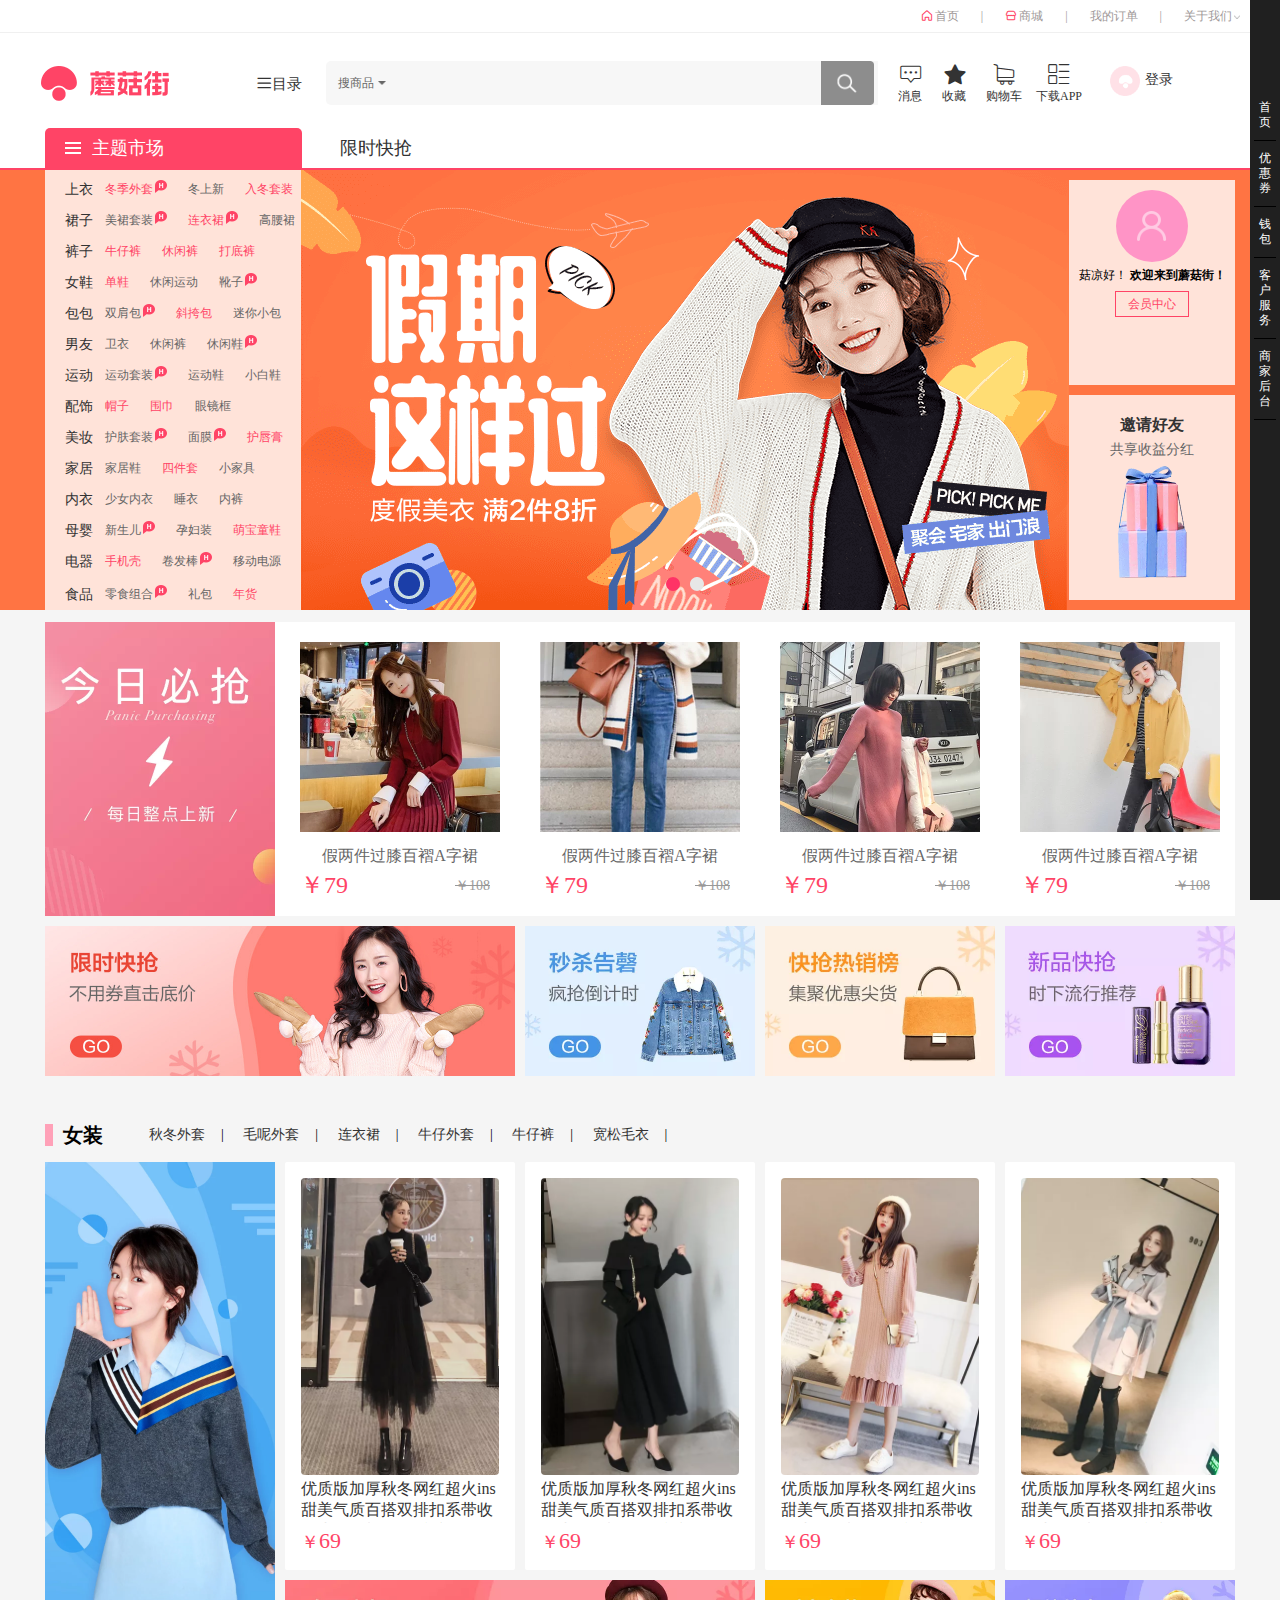
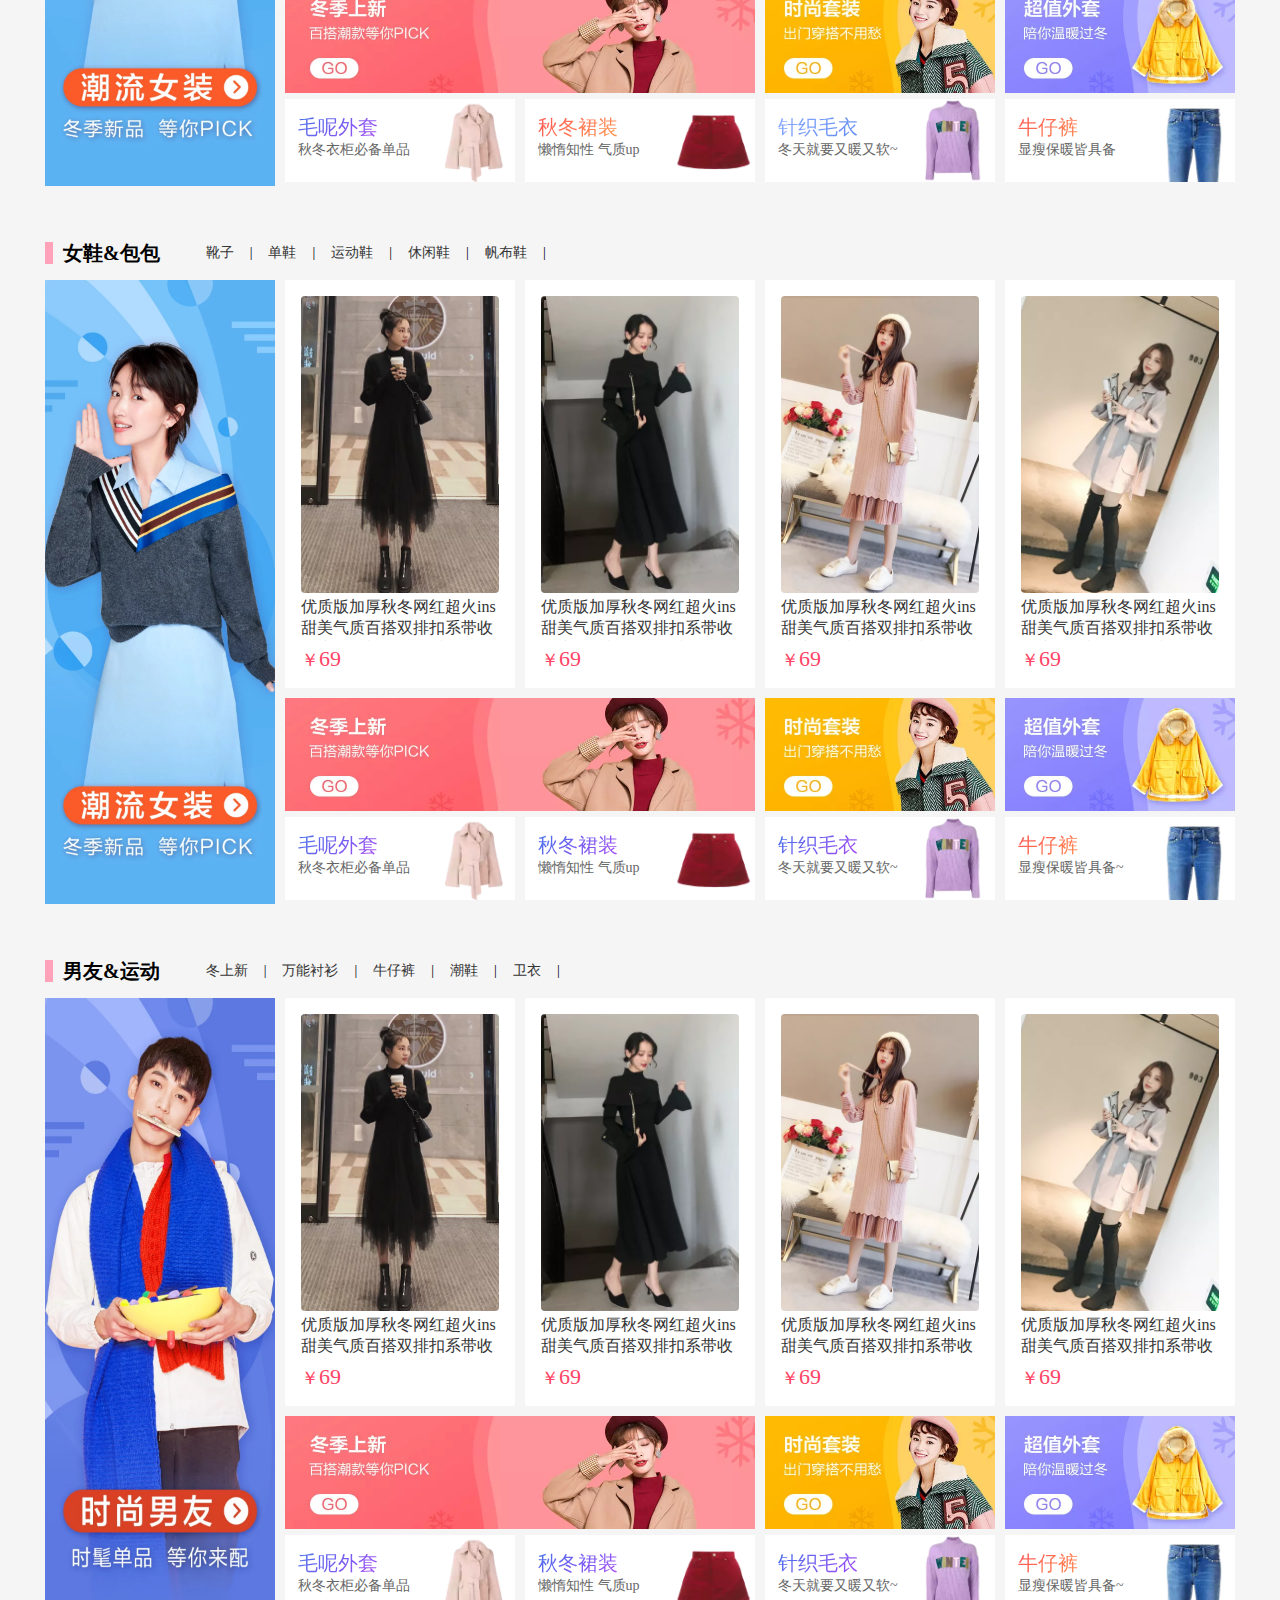
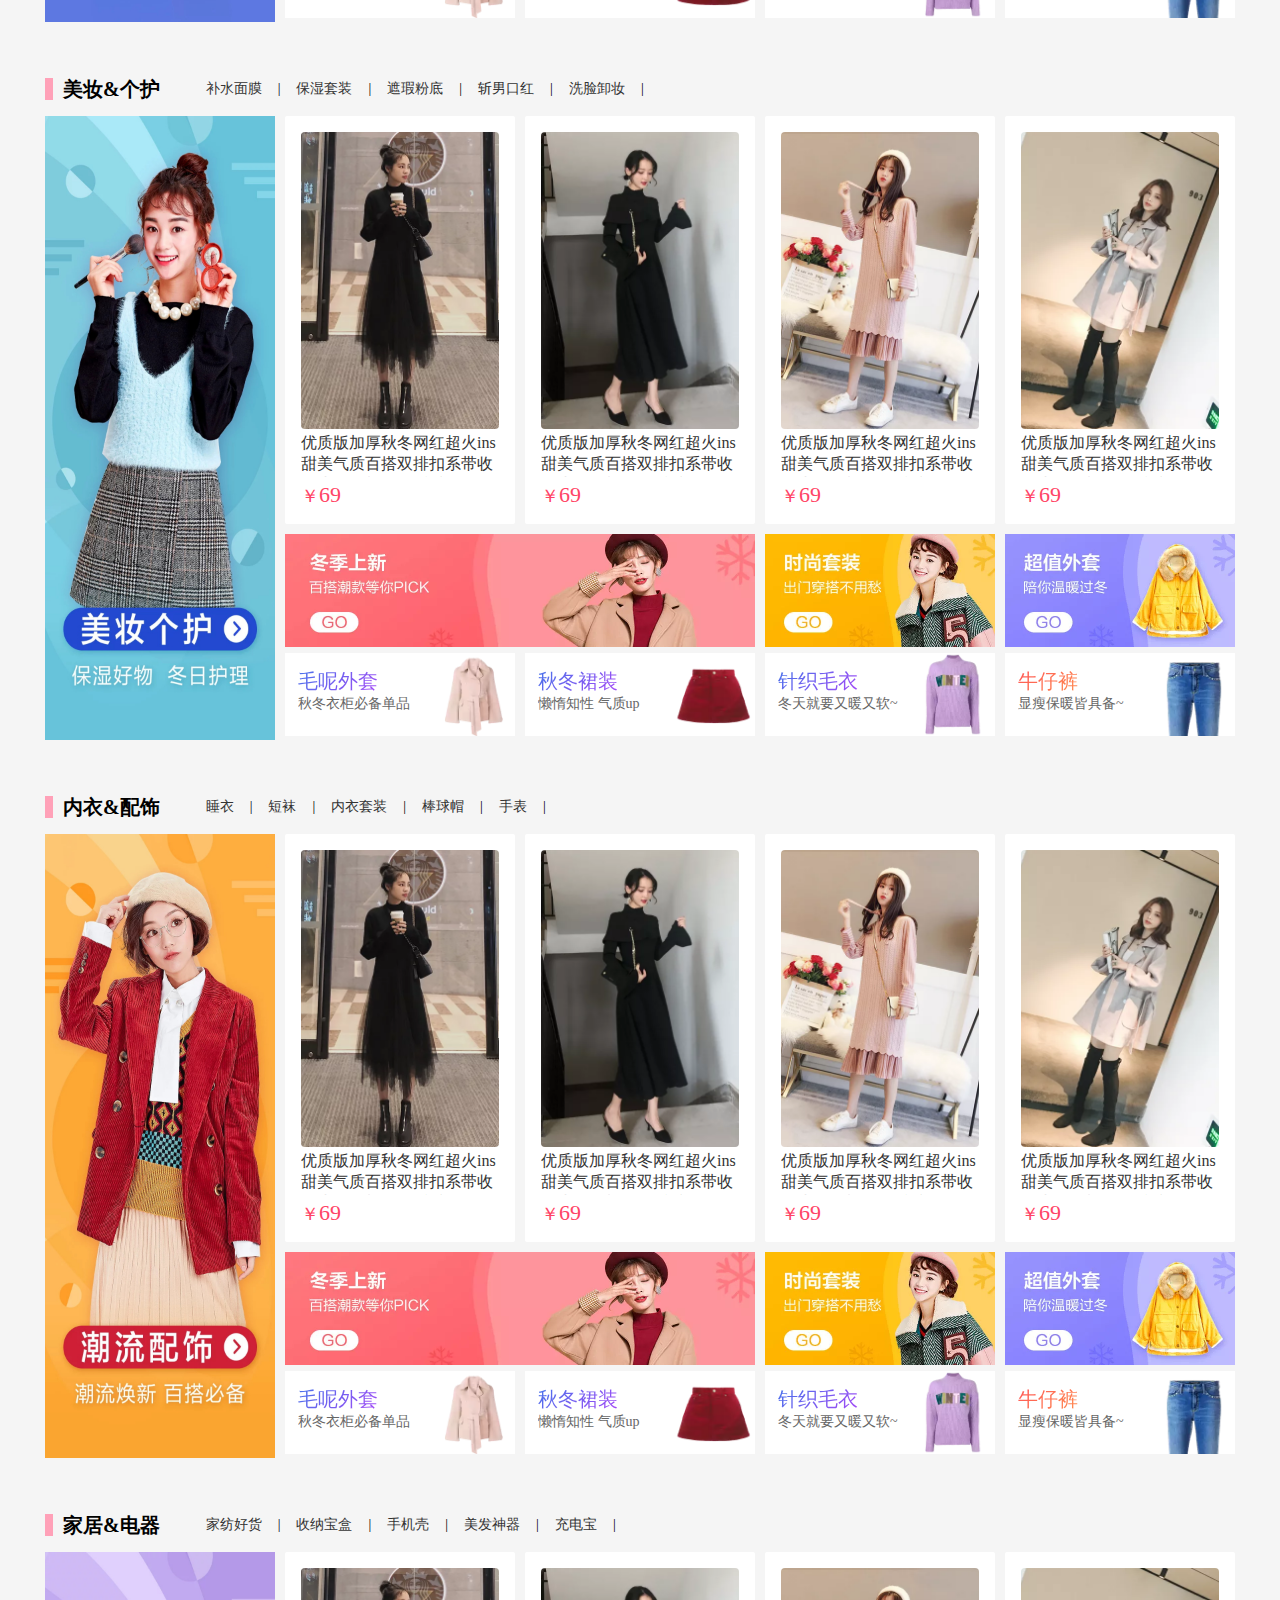
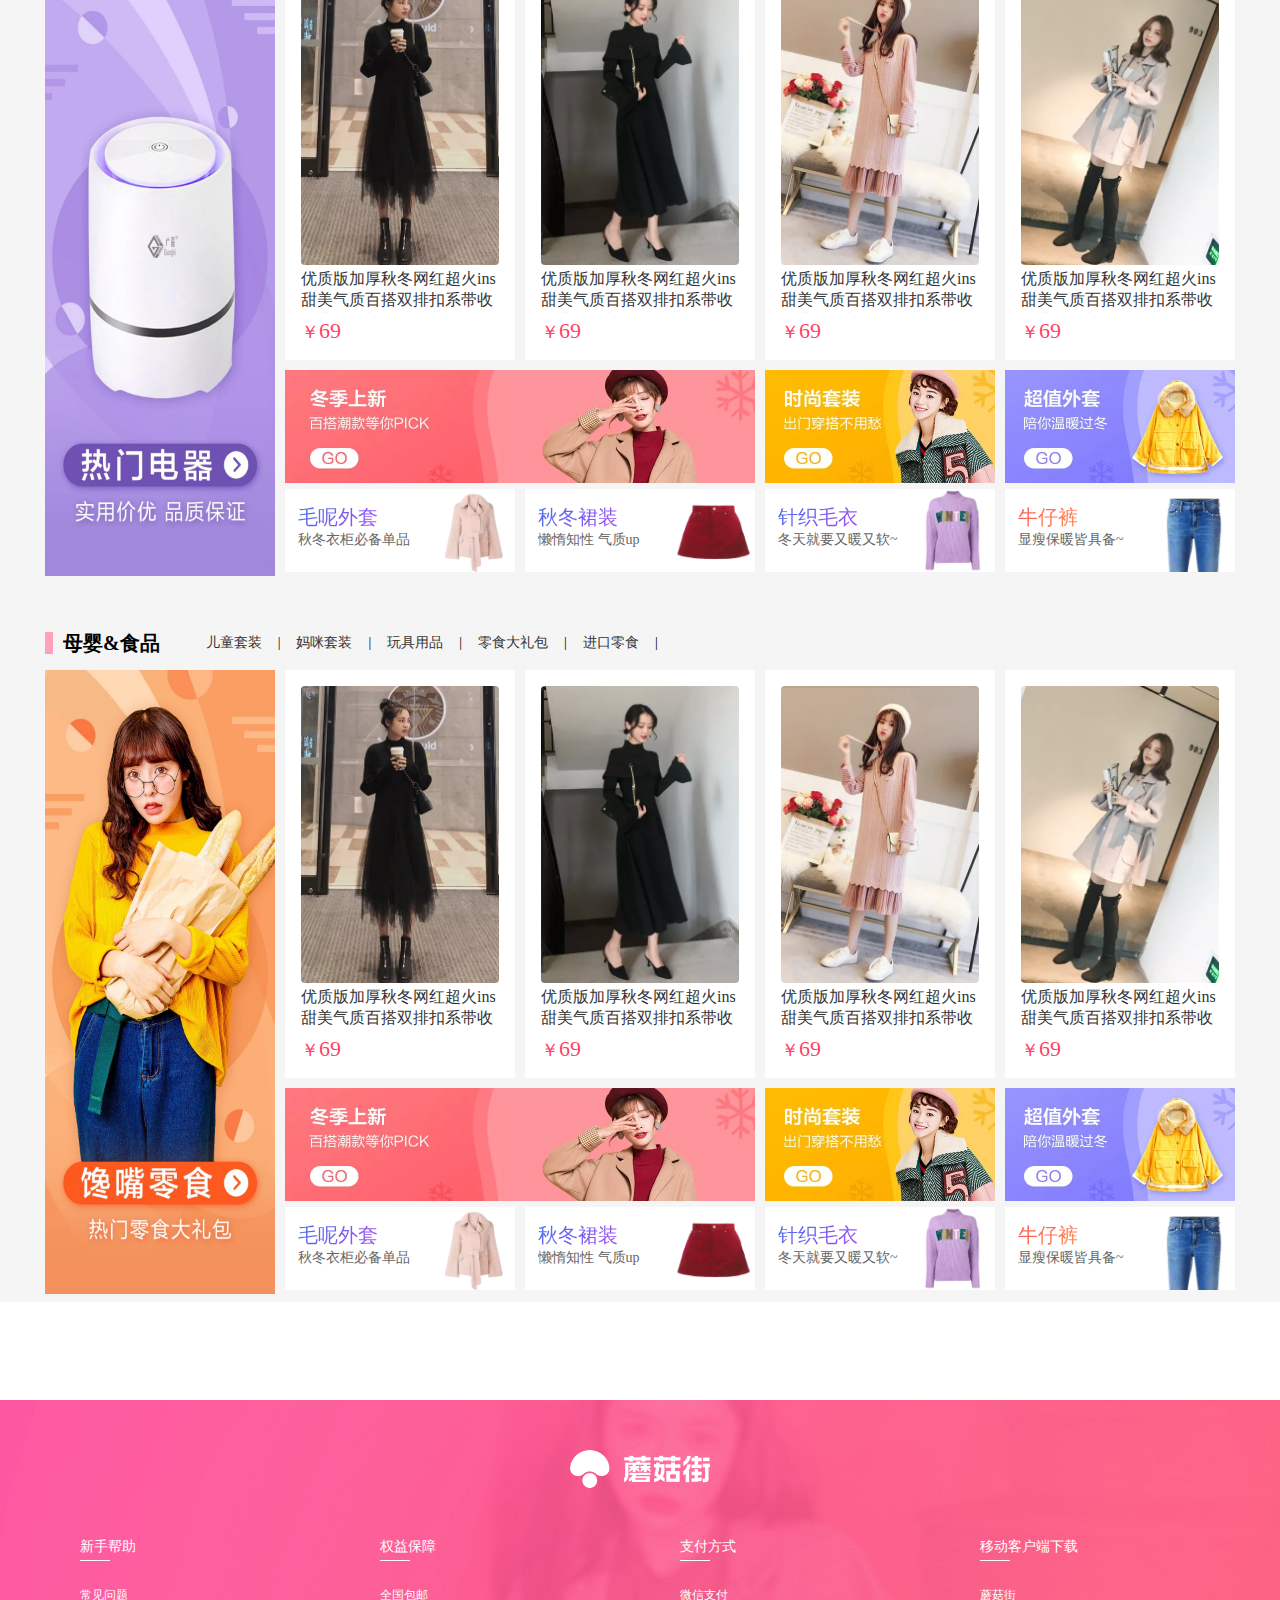
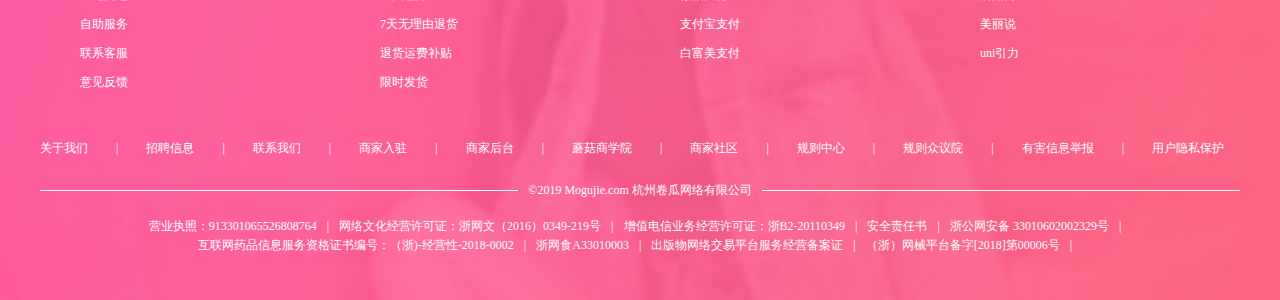
==== Hellomogujie/mogushop.html @ 2c8b777e "第一次提交项目，进度：首页副页登录注册产品列表完成" ====
<!DOCTYPE html>
<html>
	<head>
		<meta charset="UTF-8">
		<title>蘑菇街商城</title>
		<link rel="stylesheet" type="text/css" href="css/public.css"/>
		<link rel="stylesheet" type="text/css" href="iconfont/iconfont.css"/>
		<link rel="stylesheet" type="text/css" href="css/mogushop.css"/>
	</head>
	<body>
		<!--右侧导航-->
		<div class="right-nav">
			<div class="kong-div"></div>
			<div class="right-nav-index">
				<a target="_blank" href="index.html">首页</a>
			</div>
			<div class="right-nav-index">
				<a href="#">优惠券</a>
			</div>
			<div class="right-nav-index">
				<a href="#">钱包</a>
			</div>
			<div class="right-nav-index" id="kf">
				<a href="#">客户服务</a>
				<div class="kf-hover" id="kfhover">
					<ul>
						<li><a href="#">消费者服务</a></li>
						<li><a href="#">商家服务</a></li>
						<li><a href="#">规则中心</a></li>
					</ul>
				</div>
			</div>
			<div class="right-nav-index" id="shangjia">
				<a href="#">商家后台</a>
				<div class="shangjia-hover kf-hover" id="shangjiahover">
					<ul>
						<li><a href="#">管理后台</a></li>
						<li><a href="#">商家社区</a></li>
						<li><a href="#">商家培训</a></li>
						<li><a href="#">商家入驻</a></li>
					</ul>
				</div>
			</div>
			<div class="right-nav-index to-top" id="to-top">
				<a href="javascript:;">△<br>TOP</a>
			</div>
		</div>
		<div class="box-top" id="box-top">
			<div class="header-top">
				<ul>
					<li><a target="_blank" href="index.html"><span class="iconfont icon-shouye iconspan"></span>首页</a><span>|</span></li>
					<li><a target="_blank" href="mogushop.html"><span class="iconfont icon-wodedianpu iconspan"></span>商城</a><span>|</span></li>
					<li><a href="#">我的订单</a><span>|</span></li>
					<li id="aboutbtn"><a href="#" style="padding-right: 0;">关于我们<span class="topmenu"></span></a></li>
				</ul>
				<div class="header-hidden" id="header-hidden">
					<div class="header-hidden-content">
						<div class="hidden-content-top">
							<div class="hidden-ul">
								<div class="hidden-dt">
									新手帮助
									<p class="hidden-line"></p>
								</div>
								<ol>
									<li><a href="#">常见问题</a></li>
									<li><a href="#">自助服务</a></li>
									<li><a href="#">联系客服</a></li>
									<li><a href="#">意见反馈</a></li>
								</ol>
							</div>
							<div class="hidden-ul">
								<div class="hidden-dt">
									权益保障
									<p class="hidden-line"></p>
								</div>
								<ol>
									<li>全国包邮</li>
									<li>7天无理由退货</li>
									<li>退货运费补贴</li>
									<li>限时发货</li>
								</ol>
							</div>
							<div class="hidden-ul">
								<div class="hidden-dt">
									支付方式
									<p class="hidden-line"></p>
								</div>
								<ol>
									<li>微信支付</li>
									<li>支付宝支付</li>
									<li>白富美支付</li>
								</ol>
							</div>
							<div class="hidden-ul">
								<div class="hidden-dt">
									移动客户端下载
									<p class="hidden-line"></p>
								</div>
								<ol>
									<li>
										<a href="#">蘑菇街</a>
										<img src="https://s10.mogucdn.com/mlcdn/c45406/181031_191b5487j27cfaj00ied5g7fb8be5_158x144.png" class="erweicode" alt="二维码"/ >
									</li>
									<li>
										<a href="#">美丽说</a>
										<img src="https://s10.mogucdn.com/mlcdn/c45406/181029_6f779d1k796gdi721ggbij74641g1_158x144.png" class="erweicode" alt="二维码"/ >
									</li>
									<li>
										<a href="#">uni引力</a>
										<img src="https://s10.mogucdn.com/mlcdn/c45406/181029_1e2kfd9la7jg28063eleikgj3k033_158x144.png" class="erweicode" alt="二维码"/ >
									</li>
								</ol>
							</div>
							<div class="hidden-ul">
								<div class="hidden-dt">
									商家服务
									<p class="hidden-line"></p>
								</div>
								<ol>
									<li><a href="#">商家入驻</a></li>
									<li><a href="#">蘑菇街商学院</a></li>
									<li><a href="#">商家社区</a></li>
									<li><a href="#">规则中心</a></li>
									<li><a href="#">规则众议院</a></li>
								</ol>
							</div>
							<div class="hidden-ul">
								<div class="hidden-dt">
									关于我们
									<p class="hidden-line"></p>
								</div>
								<ol>
									<li><a href="#">招聘信息</a></li>
									<li><a href="#">联系我们</a></li>
									<li><a href="#">有害信息举报</a></li>
									<li><a href="#">用户隐私保护</a></li>
								</ol>
							</div>
						</div>
						<div class="hidden-content-main">
							<span>©2019 Mogujie.com 杭州卷瓜网络有限公司</span>
						</div>
						<div class="hidden-footer">
							<p><span>营业执照：913301065526808764</span><b>|</b><span>网络文化经营许可证：浙网文（2016）0349-219号</span><b>|</b><span>增值电信业务经营许可证：浙B2-20110349</span><b>|</b><span>安全责任书</span><b>|</b><span>浙公网安备 33010602002329号</span><b>|</b></p>
							<p><span>互联网药品信息服务资格证书编号：（浙)-经营性-2018-0002</span><b>|</b><span>浙网食A33010003</span><b>|</b><span>出版物网络交易平台服务经营备案证</span><b>|</b><span>（浙）网械平台备字[2018]第00006号</span><b>|</b></p>
						</div>
					</div>
				</div>
			</div>
			<div class="border-line"></div>
			<div class="header-nav">
				<img src="img/logo.png" class="logo"/>
				<div class="header-nav-menu" id="navmenu">
					<span class="iconfont icon-caidanlan iconwight"></span>目录
					<div class="mulu" id="mulu">
						<div class="zhuti">
							<div class="zhuti-content">
								<div class="zhuti-content-title">主题市场</div>
								<ul>
									<li><a href="#">上衣</a></li>
									<li><a href="#">裙装</a></li>
									<li><a href="#">裤子</a></li>
									<li><a href="#">女鞋</a></li>
									<li><a href="#">美妆</a></li>
									<li><a href="#">包包</a></li>
									<li><a href="#">配饰</a></li>
									<li><a href="#">内衣</a></li>
									<li><a href="#">男友</a></li>
									<li><a href="#">母婴</a></li>
									<li><a href="#">家具</a></li>
									<li><a href="#">食品</a></li>
								</ul>
							</div>
						</div>
						<div class="zhuti">
							<div class="zhuti-content">
								<div class="zhuti-content-title">热门品牌</div>
								<ul>
									<li><a href="#">ZARA</a></li>
									<li><a href="#">CONVERSE</a></li>
									<li><a href="#">UNIQLO</a></li>
									<li><a href="#">NIKE</a></li>
									<li><a href="#">Charles&Keith</a></li>
									<li><a href="#">ICY</a></li>
									<li><a href="#">URBAN REVIVO</a></li>
									<li><a href="#">VANS</a></li>
									<li><a href="#">GUCCI</a></li>
									<li><a href="#">Bershka</a></li>
									<li><a href="#">CELINE</a></li>
									<li><a href="#">adidas</a></li>
									<li><a href="#">CHANEL</a></li>
									<li><a href="#">PUMA</a></li>
									<li><a href="#">Champion</a></li>
									<li><a href="#">BALENCIAGA</a></li>
									<li><a href="#">LOUIS VUITTON</a></li>
									<li><a href="#">Topshop</a></li>
									<li><a href="#">SICILY西西里</a></li>
									<li><a href="#">H&M</a></li>
								</ul>
							</div>
						</div>
						<div class="liuxing">
							<div class="liuxing-content">
								<div class="zhuti-content-title">流行话题</div>
								<ul id="huati"></ul><!--jsadd-->
							</div>
						</div>
					</div>
				</div>
				<div class="header-nav-search-content">
					<div class="search-box">
						<div class="search-select">
							<span class="search-select select-menu" id="search-select">搜商品</span>
							<div class="search-hidden" id="search-hidden">
								<a href="#">商品</a>
								<a href="#">店铺</a>
							</div>
						</div>
						<div class="search-input">
							<input type="text" class="search-t1" />
							<input type="submit" value="" class="search-sub" />
						</div>
					</div>
				</div>
				<div class="topsitenav">
					<div class="topsitenavbtn">
						<a href="#" class="iconfont icon-pingjia icon-btn"></a>
						消息
					</div>
					<div class="topsitenavbtn shoucang">
						<a href="#" class="iconfont icon-xingxing icon-btn"></a>
						收藏
					</div>
					<div class="topsitenavbtn gouwuche">
						<a href="#" class="iconfont icon-gouwuche icon-btn"></a>
						购物车
					</div>
					<div class="topsitenavbtn xiazaiapp">
						<a href="#" class="iconfont icon-suoyoudingdan icon-btn"></a><br>
						下载APP
						<div class="appcode">二维码</div><!--jsadd-->
					</div>
					
					<div class="loginbox">
						<img src="img/loding.png"/>
						<span></span>
						<a target="_blank" href="login.html" class="loginbox-a" id="loginbox-a">登录</a>
						<p class="usershow" id="loginbox-p"></p>
					</div>
				</div>
			</div>
		</div>
		<div class="box-main">
			<div class="top-row">
				<div class="top-row-show">
					<div class="tab-zhuti">
						<a href="#">主题市场</a>
					</div>
					<div class="tab-xianshi">
						<a href="#">限时快抢</a>
					</div>
				</div>
			</div>
			<div class="box-main-banner" id="box-main-banner">
				<div class="banner-main">
					<div class="tab-mnue">
						<ul class="tab-mnue-ul">
							<li class="tab-mnue-row">
								<dl class="nav-wrap">
									<dt class="nav-list-title"><a href="#">上衣</a></dt>
									<dd class="nav-list-content">
										<span class="nav-list-content-span">
											<a href="#" class="color-true">冬季外套<span class="nav-list-tagicon"></span></a>
											<i></i>
											<a href="#">冬上新</a>
											<i></i>
											<a href="#" class="color-true">入冬套装</a>
										</span>
									</dd>
								</dl>
							</li>
							<li class="tab-mnue-row">
								<dl class="nav-wrap">
									<dt class="nav-list-title"><a href="#">裙子</a></dt>
									<dd class="nav-list-content">
										<span class="nav-list-content-span">
											<a href="#">美裙套装<span class="nav-list-tagicon"></span></a>
											<i></i>
											<a href="#" class="color-true">连衣裙<span class="nav-list-tagicon"></span></a>
											<i></i>
											<a href="#">高腰裙</a>
										</span>
									</dd>
								</dl>
							</li>
							<li class="tab-mnue-row">
								<dl class="nav-wrap">
									<dt class="nav-list-title"><a href="#">裤子</a></dt>
									<dd class="nav-list-content">
										<span class="nav-list-content-span">
											<a href="#" class="color-true">牛仔裤</a>
											<i></i>
											<a href="#" class="color-true">休闲裤</a>
											<i></i>
											<a href="#" class="color-true">打底裤</a>
										</span>
									</dd>
								</dl>
							</li>
							<li class="tab-mnue-row">
								<dl class="nav-wrap">
									<dt class="nav-list-title"><a href="#">女鞋</a></dt>
									<dd class="nav-list-content">
										<span class="nav-list-content-span">
											<a href="#" class="color-true">单鞋</a>
											<i></i>
											<a href="#">休闲运动</a>
											<i></i>
											<a href="#">靴子<span class="nav-list-tagicon"></a>
										</span>
									</dd>
								</dl>
							</li>
							<li class="tab-mnue-row">
								<dl class="nav-wrap">
									<dt class="nav-list-title"><a href="#">包包</a></dt>
									<dd class="nav-list-content">
										<span class="nav-list-content-span">
											<a href="#">双肩包<span class="nav-list-tagicon"></a>
											<i></i>
											<a href="#" class="color-true">斜挎包</a>
											<i></i>
											<a href="#">迷你小包</a>
										</span>	
									</dd>
								</dl>
							</li>
							<li class="tab-mnue-row">
								<dl class="nav-wrap">
									<dt class="nav-list-title"><a href="#">男友</a></dt>
									<dd class="nav-list-content">
										<span class="nav-list-content-span">
											<a href="#">卫衣</a>
											<i></i>
											<a href="#">休闲裤</a>
											<i></i>
											<a href="#">休闲鞋<span class="nav-list-tagicon"></a>
										</span>	
									</dd>
								</dl>
							</li>
							<li class="tab-mnue-row">
								<dl class="nav-wrap">
									<dt class="nav-list-title"><a href="#">运动</a></dt>
									<dd class="nav-list-content">
										<span class="nav-list-content-span">
											<a href="#">运动套装<span class="nav-list-tagicon"></a>
											<i></i>
											<a href="#">运动鞋</a>
											<i></i>
											<a href="#">小白鞋</a>
										</span>	
									</dd>
								</dl>
							</li>
							<li class="tab-mnue-row">
								<dl class="nav-wrap">
									<dt class="nav-list-title"><a href="#">配饰</a></dt>
									<dd class="nav-list-content">
										<span class="nav-list-content-span">
											<a href="#" class="color-true">帽子</a>
											<i></i>
											<a href="#" class="color-true">围巾</a>
											<i></i>
											<a href="#">眼镜框</a>
										</span>	
									</dd>
								</dl>
							</li>
							<li class="tab-mnue-row">
								<dl class="nav-wrap">
									<dt class="nav-list-title"><a href="#">美妆</a></dt>
									<dd class="nav-list-content">
										<span class="nav-list-content-span">
											<a href="#">护肤套装<span class="nav-list-tagicon"></a>
											<i></i>
											<a href="#">面膜<span class="nav-list-tagicon"></a>
											<i></i>
											<a href="#" class="color-true">护唇膏</a>
										</span>	
									</dd>
								</dl>
							</li>
							<li class="tab-mnue-row">
								<dl class="nav-wrap">
									<dt class="nav-list-title"><a href="#">家居</a></dt>
									<dd class="nav-list-content">
										<span class="nav-list-content-span">
											<a href="#">家居鞋</a>
											<i></i>
											<a href="#" class="color-true">四件套</a>
											<i></i>
											<a href="#">小家具</a>
										</span>	
									</dd>
								</dl>
							</li>
							<li class="tab-mnue-row">
								<dl class="nav-wrap">
									<dt class="nav-list-title"><a href="#">内衣</a></dt>
									<dd class="nav-list-content">
										<span class="nav-list-content-span">
											<a href="#">少女内衣</a>
											<i></i>
											<a href="#">睡衣</a>
											<i></i>
											<a href="#">内裤</a>
										</span>	
									</dd>
								</dl>
							</li>
							<li class="tab-mnue-row">
								<dl class="nav-wrap">
									<dt class="nav-list-title"><a href="#">母婴</a></dt>
									<dd class="nav-list-content">
										<span class="nav-list-content-span">
											<a href="#">新生儿<span class="nav-list-tagicon"></a>
											<i></i>
											<a href="#">孕妇装</a>
											<i></i>
											<a href="#" class="color-true">萌宝童鞋</a>
										</span>	
									</dd>
								</dl>
							</li>
							<li class="tab-mnue-row">
								<dl class="nav-wrap">
									<dt class="nav-list-title"><a href="#">电器</a></dt>
									<dd class="nav-list-content">
										<span class="nav-list-content-span">
											<a href="#" class="color-true">手机壳</a>
											<i></i>
											<a href="#">卷发棒<span class="nav-list-tagicon"></a>
											<i></i>
											<a href="#">移动电源</a>
										</span>	
									</dd>
								</dl>
							</li>
							<li class="tab-mnue-row">
								<dl class="nav-wrap">
									<dt class="nav-list-title"><a href="#">食品</a></dt>
									<dd class="nav-list-content">
										<span class="nav-list-content-span">
											<a href="#">零食组合<span class="nav-list-tagicon"></a>
											<i></i>
											<a href="#">礼包</a>
											<i></i>
											<a href="#" class="color-true">年货</a>
										</span>	
									</dd>
								</dl>
							</li>
						</ul>
						<div class="tab-mnue-content" id="tab-mnue-content">
							<div class="tab-mnue-content-left" id="tab-mnue-content-left">
						<!--	<dl class="tab-mnue-content-wrap">
									<dt class="tab-mnue-wrap-title">
										<a href="#" class="wrap-title-left">当季热卖</a>
										<a href="#" class="wrap-title-right">更多></a>
									</dt>
									<dd class="tab-mnue-wrap-cont">
										<a href="#" class="wrap-cont-a">冬上新</a>
										<a href="#" class="wrap-cont-a">毛呢外套</a>
									</dd>
								</dl>
								<dl class="tab-mnue-content-wrap">
									<dt class="tab-mnue-wrap-title">
										<a href="#" class="wrap-title-left">当季热卖</a>
										<a href="#" class="wrap-title-right">更多></a>
									</dt>
									<dd class="tab-mnue-wrap-cont">
										<a href="#" class="wrap-cont-a">冬上新</a>
										<a href="#" class="wrap-cont-a">毛呢外套</a>
									</dd>
								</dl>
								<dl class="tab-mnue-content-wrap">
									<dt class="tab-mnue-wrap-title">
										<a href="#" class="wrap-title-left">当季热卖</a>
										<a href="#" class="wrap-title-right">更多></a>
									</dt>
									<dd class="tab-mnue-wrap-cont">
										<a href="#" class="wrap-cont-a">冬上新</a>
										<a href="#" class="wrap-cont-a">毛呢外套</a>
									</dd>
								</dl>-->
							</div>
							<div class="tab-mnue-content-right" id="tab-mnue-content-right">
					<!--		<h2 class="tab-mnue-content-right-title">/ 猜你喜欢 /</h2>
								<a href="#" class="tab-mnue-content-right-cainixihuan">
									<div class="tab-mnue-content-right-img">
										<img src="img/tab/1.png"/>
									</div>
									<div class="tab-mnue-content-right-items">
										棉服女冬季韩版宽松慵懒风森系小清新洋气休闲加厚面包服上衣学生时尚百搭减龄显瘦新款棉衣外套
									</div>
								</a>-->
							</div>
						</div>
					</div>
					<div class="lunbo-box">
						<div class="lunbo">
							<a href="#" class="lunbo-list">
								<img src="img/banner/1.jpg" class="lunbo-list-img"/>
							</a>
							<a href="#" class="lunbo-list">
								<img src="img/banner/2.jpg" class="lunbo-list-img"/>
							</a>
						</div>
						<div class="lunbo-index">
							<span class="lunbo-button"></span>
							<span class="lunbo-button"></span>
						</div>
					</div>
					<div class="user-info">
						<div class="user-info-vip">
							<a href="#" class="user-touxiang"></a>
							<div class="welcome">
								<span class="welcome-name">菇凉好！</span>
								<span class="welcome-txt">欢迎来到蘑菇街！</span>
							</div>
							<a href="#" class="vip-btn">会员中心</a>
						</div>
						<div class="user-info-activity">
							<p class="activity-top">邀请好友</p>
							<p class="activity-main">共享收益分红</p>
							<div class="activity-bottom">
								<img src="img/activity-bottom.webp" class="activity-bottom-img"/>
							</div>
						</div>
					</div>
				</div>
			</div>
			<div class="box-miaosha">
				<div class="miaosha-top">
					<div class="miaosha-top-miaosha">
						<a href="#" class="miaosha-top-miaosha-img">
							
						</a>
					</div>
					<div class="miaosha-lunbo">
						<ul class="miaosha-lunbo-ul" id="miaosha-lunbo-ul">
							<li class="miaosha-lunbo-li">
								<div class="miaosha-lunbo-list">
									<a href="#" class="miaosha-lunbo-list-img">
										<img src="img/miaoshalunbo1.webp"/>
									</a>
									<a href="#" class="miaosha-lunbo-list-text">假两件过膝百褶A字裙</a>
									<div class="miaosha-lunbo-list-price">
										<em class="miaosha-lunbo-list-price-thisprice">￥79</em>
										<span class="miaosha-lunbo-list-price-oldprice">￥108</span>
									</div>
								</div>
								<div class="miaosha-lunbo-list">
									<a href="#" class="miaosha-lunbo-list-img">
										<img src="img/miaoshalunbo2.webp"/>
									</a>
									<a href="#" class="miaosha-lunbo-list-text">假两件过膝百褶A字裙</a>
									<div class="miaosha-lunbo-list-price">
										<em class="miaosha-lunbo-list-price-thisprice">￥79</em>
										<span class="miaosha-lunbo-list-price-oldprice">￥108</span>
									</div>
								</div>
								<div class="miaosha-lunbo-list">
									<a href="#" class="miaosha-lunbo-list-img">
										<img src="img/miaoshalunbo3.webp"/>
									</a>
									<a href="#" class="miaosha-lunbo-list-text">假两件过膝百褶A字裙</a>
									<div class="miaosha-lunbo-list-price">
										<em class="miaosha-lunbo-list-price-thisprice">￥79</em>
										<span class="miaosha-lunbo-list-price-oldprice">￥108</span>
									</div>
								</div>
								<div class="miaosha-lunbo-list">
									<a href="#" class="miaosha-lunbo-list-img">
										<img src="img/miaoshalunbo4.webp"/>
									</a>
									<a href="#" class="miaosha-lunbo-list-text">假两件过膝百褶A字裙</a>
									<div class="miaosha-lunbo-list-price">
										<em class="miaosha-lunbo-list-price-thisprice">￥79</em>
										<span class="miaosha-lunbo-list-price-oldprice">￥108</span>
									</div>
								</div>
								
							</li>
							<li class="miaosha-lunbo-li">
								<div class="miaosha-lunbo-list">
									<a href="#" class="miaosha-lunbo-list-img">
										<img src="img/miaoshalunbo5.webp"/>
									</a>
									<a href="#" class="miaosha-lunbo-list-text">假两件过膝百褶A字裙</a>
									<div class="miaosha-lunbo-list-price">
										<em class="miaosha-lunbo-list-price-thisprice">￥79</em>
										<span class="miaosha-lunbo-list-price-oldprice">￥108</span>
									</div>
								</div>
								<div class="miaosha-lunbo-list">
									<a href="#" class="miaosha-lunbo-list-img">
										<img src="img/miaoshalunbo6.webp"/>
									</a>
									<a href="#" class="miaosha-lunbo-list-text">假两件过膝百褶A字裙</a>
									<div class="miaosha-lunbo-list-price">
										<em class="miaosha-lunbo-list-price-thisprice">￥79</em>
										<span class="miaosha-lunbo-list-price-oldprice">￥108</span>
									</div>
								</div>
								<div class="miaosha-lunbo-list">
									<a href="#" class="miaosha-lunbo-list-img">
										<img src="img/miaoshalunbo6.webp"/>
									</a>
									<a href="#" class="miaosha-lunbo-list-text">假两件过膝百褶A字裙</a>
									<div class="miaosha-lunbo-list-price">
										<em class="miaosha-lunbo-list-price-thisprice">￥79</em>
										<span class="miaosha-lunbo-list-price-oldprice">￥108</span>
									</div>
								</div>
								<div class="miaosha-lunbo-list">
									<a href="#" class="miaosha-lunbo-list-img">
										<img src="img/miaoshalunbo6.webp"/>
									</a>
									<a href="#" class="miaosha-lunbo-list-text">假两件过膝百褶A字裙</a>
									<div class="miaosha-lunbo-list-price">
										<em class="miaosha-lunbo-list-price-thisprice">￥79</em>
										<span class="miaosha-lunbo-list-price-oldprice">￥108</span>
									</div>
								</div>
							</li>
							<li class="miaosha-lunbo-li">
								<div class="miaosha-lunbo-list">
									<a href="#" class="miaosha-lunbo-list-img">
										<img src="img/miaoshalunbo1.webp"/>
									</a>
									<a href="#" class="miaosha-lunbo-list-text">假两件过膝百褶A字裙</a>
									<div class="miaosha-lunbo-list-price">
										<em class="miaosha-lunbo-list-price-thisprice">￥79</em>
										<span class="miaosha-lunbo-list-price-oldprice">￥108</span>
									</div>
								</div>
								<div class="miaosha-lunbo-list">
									<a href="#" class="miaosha-lunbo-list-img">
										<img src="img/miaoshalunbo2.webp"/>
									</a>
									<a href="#" class="miaosha-lunbo-list-text">假两件过膝百褶A字裙</a>
									<div class="miaosha-lunbo-list-price">
										<em class="miaosha-lunbo-list-price-thisprice">￥79</em>
										<span class="miaosha-lunbo-list-price-oldprice">￥108</span>
									</div>
								</div>
								<div class="miaosha-lunbo-list">
									<a href="#" class="miaosha-lunbo-list-img">
										<img src="img/miaoshalunbo3.webp"/>
									</a>
									<a href="#" class="miaosha-lunbo-list-text">假两件过膝百褶A字裙</a>
									<div class="miaosha-lunbo-list-price">
										<em class="miaosha-lunbo-list-price-thisprice">￥79</em>
										<span class="miaosha-lunbo-list-price-oldprice">￥108</span>
									</div>
								</div>
								<div class="miaosha-lunbo-list">
									<a href="#" class="miaosha-lunbo-list-img">
										<img src="img/miaoshalunbo4.webp"/>
									</a>
									<a href="#" class="miaosha-lunbo-list-text">假两件过膝百褶A字裙</a>
									<div class="miaosha-lunbo-list-price">
										<em class="miaosha-lunbo-list-price-thisprice">￥79</em>
										<span class="miaosha-lunbo-list-price-oldprice">￥108</span>
									</div>
								</div>
							</li>
						</ul>
					</div>
				</div>
				<div class="miaosha-bottom">
					<a href="#" class="miaosha-bottom-img1"></a>
					<a href="#" class="miaosha-bottom-img2"></a>
					<a href="#" class="miaosha-bottom-img3"></a>
					<a href="#" class="miaosha-bottom-img4"></a>
				</div>
			</div>
			<div class="main-box-create">
				<div class="main-box-create-top">
					<div class="box-create-top-icon"></div>
					<div class="create-top-title-name">
						女装
					</div>
					<div class="create-top-nav">
						<a href="#" class="create-top-nav-list">秋冬外套</a>|
						<a href="#" class="create-top-nav-list">毛呢外套</a>|
						<a href="#" class="create-top-nav-list">连衣裙</a>|
						<a href="#" class="create-top-nav-list">牛仔外套</a>|
						<a href="#" class="create-top-nav-list">牛仔裤</a>|
						<a href="#" class="create-top-nav-list">宽松毛衣</a>|
					</div>
				</div>
				<div class="main-box-create-bottom">
					<div class="main-box-create-bottom-left">
						<a href="#" class="main-box-create-bottom-left-img">
							<img src="img/createbox/1.jpg"/>
						</a>
					</div>
					<div class="main-box-create-bottom-right">
						<div class="create-box-lunbo">
							<div class="create-box-lunbo-f1">
								<div class="create-box-lunbo-f1-div">
									<a href="#" class="create-box-lunbo-f1-div-a">
										<div id="create-box-lunbo-f1-div-a-img">
											<img src="img/createbox/0-1.jpg"/ class="create-box-lunbo-f1-div-a-img-i">
										</div>
										<p class="create-box-lunbo-f1-div-a-title">优质版加厚秋冬网红超火ins甜美气质百搭双排扣系带收腰小个子加厚保暖毛呢外套女休闲呢大衣</p>
										<p class="create-box-lunbo-f1-div-a-text">
											<span>￥</span>69
										</p>
									</a>
								</div>
								<div class="create-box-lunbo-f1-div">
									<a href="#" class="create-box-lunbo-f1-div-a">
										<div id="create-box-lunbo-f1-div-a-img">
											<img src="img/createbox/0-2.jpg"/ class="create-box-lunbo-f1-div-a-img-i">
										</div>
										<p class="create-box-lunbo-f1-div-a-title">优质版加厚秋冬网红超火ins甜美气质百搭双排扣系带收腰小个子加厚保暖毛呢外套女休闲呢大衣</p>
										<p class="create-box-lunbo-f1-div-a-text">
											<span>￥</span>69
										</p>
									</a>
								</div>
								<div class="create-box-lunbo-f1-div">
									<a href="#" class="create-box-lunbo-f1-div-a">
										<div id="create-box-lunbo-f1-div-a-img">
											<img src="img/createbox/0-3.jpg"/ class="create-box-lunbo-f1-div-a-img-i">
										</div>
										<p class="create-box-lunbo-f1-div-a-title">优质版加厚秋冬网红超火ins甜美气质百搭双排扣系带收腰小个子加厚保暖毛呢外套女休闲呢大衣</p>
										<p class="create-box-lunbo-f1-div-a-text">
											<span>￥</span>69
										</p>
									</a>
								</div>
								<div class="create-box-lunbo-f1-div create-box-lunbo-f1-div-last">
									<a href="#" class="create-box-lunbo-f1-div-a">
										<div id="create-box-lunbo-f1-div-a-img">
											<img src="img/createbox/0-4.jpg"/ class="create-box-lunbo-f1-div-a-img-i">
										</div>
										<p class="create-box-lunbo-f1-div-a-title">优质版加厚秋冬网红超火ins甜美气质百搭双排扣系带收腰小个子加厚保暖毛呢外套女休闲呢大衣</p>
										<p class="create-box-lunbo-f1-div-a-text">
											<span>￥</span>69
										</p>
									</a>
								</div>
							</div>
						</div>
						<div class="create-box-showimg">
							<a href="#" class="create-box-showimg1">
								<img src="img/createbox/1-1.jpg"/>
							</a>
							<a href="#" class="create-box-showimg2">
								<img src="img/createbox/1-2.jpg"/>
							</a>
							<a href="#" class="create-box-showimg3">
								<img src="img/createbox/1-3.jpg"/>
							</a>
						</div>
						<div class="create-box-double">
							<a href="#" class="create-box-double-img">
								<div class="create-box-double-img-left">
									<div class="create-box-double-img-left-title" style="background-image: linear-gradient(139deg,#4674ea, #D831FD);">
										毛呢外套
									</div>
									<div class="create-box-double-img-left-text">
										秋冬衣柜必备单品
									</div>
								</div>
								<div class="create-box-double-img-right">
									<img src="img/createbox/2-1.jpg" class="create-box-double-img-right-img"/>
								</div>
							</a>
							<a href="#" class="create-box-double-img">
								<div class="create-box-double-img-left">
									<div class="create-box-double-img-left-title" style="background-image: linear-gradient(139deg,#FF5757, #FFB746);">
										秋冬裙装
									</div>
									<div class="create-box-double-img-left-text">
										懒惰知性 气质up
									</div>
								</div>
								<div class="create-box-double-img-right">
									<img src="img/createbox/2-2.jpg" class="create-box-double-img-right-img"/>
								</div>
							</a>
							<a href="#" class="create-box-double-img">
								<div class="create-box-double-img-left">
									<div class="create-box-double-img-left-title" style="background-image: linear-gradient(139deg,#8cacff, #4674ea);">
										针织毛衣
									</div>
									<div class="create-box-double-img-left-text">
										冬天就要又暖又软~
									</div>
								</div>
								<div class="create-box-double-img-right">
									<img src="img/createbox/2-3.jpg" class="create-box-double-img-right-img"/>
								</div>
							</a>
							<a href="#" class="create-box-double-img create-box-double-last">
								<div class="create-box-double-img-left">
									<div class="create-box-double-img-left-title" style="background-image: linear-gradient(139deg,#FF5757, #FFB746);">
										牛仔裤
									</div>
									<div class="create-box-double-img-left-text">
										显瘦保暖皆具备
									</div>
								</div>
								<div class="create-box-double-img-right">
									<img src="img/createbox/2-4.jpg" class="create-box-double-img-right-img"/>
								</div>
							</a>
						</div>
					</div>
				</div>
			</div>
			<div class="main-box-create main-b">
				
			</div>
			<div class="main-box-create main-b">
				
			</div>
			<div class="main-box-create main-b">
				
			</div>
			<div class="main-box-create main-b">
				
			</div>
			<div class="main-box-create main-b">
				
			</div>
			<div class="main-box-create main-b">
				
			</div>
		</div>
		<div class="box-bottom">
			<div class="bottomtop"></div>
			<div class="bottom-content">
				<div class="bottom-content-box"><!--版心总底部区域-->
					<a href="#" class="footerlogo"><!--底部logo-->
						<img src="img/footerlogo.png" />
					</a>
					<div class="footermain"><!--底部中间内容-->
						<div class="footerul">
							<div class="footerdt">
								新手帮助
								<p class="footerline"></p>
							</div>
							<ul class="footerdd">
								<li><a href="#">常见问题</a></li>
								<li><a href="#">自助服务</a></li>
								<li><a href="#">联系客服</a></li>
								<li><a href="#">意见反馈</a></li>
							</ul>
						</div>
						<div class="footerul">
							<div class="footerdt">
								权益保障
								<p class="footerline"></p>
							</div>
							<ul class="footerdd">
								<li>全国包邮</li>
								<li>7天无理由退货</li>
								<li>退货运费补贴</li>
								<li>限时发货</li>
							</ul>
						</div>
						<div class="footerul">
							<div class="footerdt">
								支付方式
								<p class="footerline"></p>
							</div>
							<ul class="footerdd">
								<li>微信支付</li>
								<li>支付宝支付</li>
								<li>白富美支付</li>
							</ul>
						</div>
						<div class="footerul">
							<div class="footerdt">
								移动客户端下载
								<p class="footerline"></p>
							</div>
							<ul class="footerdd">
								<li>
									<a href="#">蘑菇街</a>
						<!--jsadd--><img src="https://s10.mogucdn.com/mlcdn/c45406/181031_191b5487j27cfaj00ied5g7fb8be5_158x144.png" class="erweicode" alt="二维码"/ >
								</li>
								<li>
									<a href="#">美丽说</a>
						<!--jsadd--><img src="https://s10.mogucdn.com/mlcdn/c45406/181029_6f779d1k796gdi721ggbij74641g1_158x144.png" class="erweicode" alt="二维码"/ >
								</li>
								<li>
									<a href="#">uni引力</a>
						<!--jsadd--><img src="https://s10.mogucdn.com/mlcdn/c45406/181029_1e2kfd9la7jg28063eleikgj3k033_158x144.png" class="erweicode" alt="二维码"/ >
								</li>
							</ul>
						</div>
					</div>
					<div class="footerdown"><!--底部下方内容-->
						<ul>
							<li class="notitem"><a href="#">关于我们</a></li>
							<li><a href="#">招聘信息</a></li>
							<li><a href="#">联系我们</a></li>
							<li><a href="#">商家入驻</a></li>
							<li><a href="#">商家后台</a></li>
							<li><a href="#">蘑菇商学院</a></li>
							<li><a href="#">商家社区</a></li>
							<li><a href="#">规则中心</a></li>
							<li><a href="#">规则众议院</a></li>
							<li><a href="#">有害信息举报</a></li>
							<li><a href="#">用户隐私保护</a></li>
						</ul>
					</div>
					<div class="footerdownline">
						<span>©2019 Mogujie.com 杭州卷瓜网络有限公司</span>
					</div>
					<div class="footerfloor">
						<p><span>营业执照：913301065526808764</span><b>|</b><span>网络文化经营许可证：浙网文（2016）0349-219号</span><b>|</b><span>增值电信业务经营许可证：浙B2-20110349</span><b>|</b><span>安全责任书</span><b>|</b><span>浙公网安备 33010602002329号</span><b>|</b></p>
						<p><span>互联网药品信息服务资格证书编号：（浙)-经营性-2018-0002</span><b>|</b><span>浙网食A33010003</span><b>|</b><span>出版物网络交易平台服务经营备案证</span><b>|</b><span>（浙）网械平台备字[2018]第00006号</span><b>|</b></p>
					</div>
				</div>
			</div>
		</div>
		<div class="fixed-nav" id="fixed-nav">
			<div class="header-nav">
				<img src="img/logo.png" class="logo"/>
				<div class="header-nav-menu" id="navmenu">
					<span class="iconfont icon-caidanlan iconwight"></span>目录
					<div class="mulu" id="mulu">
						<div class="zhuti">
							<div class="zhuti-content">
								<div class="zhuti-content-title">主题市场</div>
								<ul>
									<li><a href="#">上衣</a></li>
									<li><a href="#">裙装</a></li>
									<li><a href="#">裤子</a></li>
									<li><a href="#">女鞋</a></li>
									<li><a href="#">美妆</a></li>
									<li><a href="#">包包</a></li>
									<li><a href="#">配饰</a></li>
									<li><a href="#">内衣</a></li>
									<li><a href="#">男友</a></li>
									<li><a href="#">母婴</a></li>
									<li><a href="#">家具</a></li>
									<li><a href="#">食品</a></li>
								</ul>
							</div>
						</div>
						<div class="zhuti">
							<div class="zhuti-content">
								<div class="zhuti-content-title">热门品牌</div>
								<ul>
									<li><a href="#">ZARA</a></li>
									<li><a href="#">CONVERSE</a></li>
									<li><a href="#">UNIQLO</a></li>
									<li><a href="#">NIKE</a></li>
									<li><a href="#">Charles&Keith</a></li>
									<li><a href="#">ICY</a></li>
									<li><a href="#">URBAN REVIVO</a></li>
									<li><a href="#">VANS</a></li>
									<li><a href="#">GUCCI</a></li>
									<li><a href="#">Bershka</a></li>
									<li><a href="#">CELINE</a></li>
									<li><a href="#">adidas</a></li>
									<li><a href="#">CHANEL</a></li>
									<li><a href="#">PUMA</a></li>
									<li><a href="#">Champion</a></li>
									<li><a href="#">BALENCIAGA</a></li>
									<li><a href="#">LOUIS VUITTON</a></li>
									<li><a href="#">Topshop</a></li>
									<li><a href="#">SICILY西西里</a></li>
									<li><a href="#">H&M</a></li>
								</ul>
							</div>
						</div>
						<div class="liuxing">
							<div class="liuxing-content">
								<div class="zhuti-content-title">流行话题</div>
								<ul id="huati"></ul><!--jsadd-->
							</div>
						</div>
					</div>
				</div>
				<div class="header-nav-search-content">
					<div class="search-box">
						<div class="search-select">
							<span class="search-select select-menu" id="search-select">搜商品</span>
							<div class="search-hidden" id="search-hidden">
								<a href="#">商品</a>
								<a href="#">店铺</a>
							</div>
						</div>
						<div class="search-input">
							<input type="text" class="search-t1" />
							<input type="submit" value="" class="search-sub" />
						</div>
					</div>
				</div>
				<div class="topsitenav">
					<div class="topsitenavbtn">
						<a href="#" class="iconfont icon-pingjia icon-btn"></a>
						消息
					</div>
					<div class="topsitenavbtn shoucang">
						<a href="#" class="iconfont icon-xingxing icon-btn"></a>
						收藏
					</div>
					<div class="topsitenavbtn gouwuche">
						<a href="#" class="iconfont icon-gouwuche icon-btn"></a>
						购物车
					</div>
					<div class="topsitenavbtn xiazaiapp">
						<a href="#" class="iconfont icon-suoyoudingdan icon-btn"></a><br>
						下载APP
						<div class="appcode">二维码</div><!--jsadd-->
					</div>
					
					<div class="loginbox">
						<img src="img/loding.png"/>
						<span></span>
						<a target="_blank" href="login.html" class="loginbox-a" id="loginbox-aa">登录</a>
						<p class="usershow" id="loginbox-pp"></p>
					</div>
				</div>
			</div>
		</div>
	</body>
</html>
<script src="js/jquery-1.11.1.min.js"></script>
<script src="js/common.js"></script>
<script src="js/public.js"></script>
<script src="js/mogushop.js"></script>
<script src="js/cookie.js"></script>
---- Hellomogujie/css/public.css ----
*{
	margin: 0;
	padding: 0;
}
li{
	list-style: none;
}
a{
	text-decoration: none;
}
body{
	font-size: 16px;
	font-family: "微软雅黑";
}
.iconwight{
	font-weight: bold;
}
/*头部*/
.box-top{
	height:128px;
	width: 100%;
	background: #FFFFFF;
}
.header-top{
	width: 1200px;
	height: 32px;
	background: #fff;
	margin: 0 auto;
	line-height: 32px;
}
.header-top ul{
	float: right;
	font-size:12px ;
	color:#9e9898;
}
.header-top ul li{
	float: left;
}
.header-top ul li a{
	padding:0 22px;
	color:#9e9898;
}
.header-top .iconspan{
	font-size:12px;
	padding-right: 2px;
	color: #ff4465;
	font-weight: bold;
}
.topmenu{
	width: 6px;
	height: 6px;
	display: inline-block;
	background: url(../img/topmenu.png) no-repeat center right;
	background-size:6px ;
	margin-left: 2px;
}
.border-line{
	width: 100%;
	height: 1px;
	background: #f0f0f0;
}
.header-nav{
	width: 1200px;
	height: 100px;
	background: #fff;
	margin: 0 auto;
}
.header-nav .logo{
	width: 130px;
	height: 100px;
	float: left;
}
.header-nav-menu{
	width: 50px;
	height: 100px;
	margin-left: 86px;
	line-height: 100px;
	font-size:15px;
	color:#333;
	float: left;
	position: relative;
}
/*目录隐藏*/
.mulu{
	width: 1122px;
	height: 242px;
	position: absolute;
	top: 80px;
	left: -200px;
	background: #fff;
	border-top: 1px solid #F0F0F0;
	z-index: 100;
	box-shadow:0 0 20px 0 rgba(0,0,0,0.05) ;
	border-radius: 2px;
	font-size: 12px;
	border: 1px solid #f7f7f7;
	display: none;
}
.mulu:before{
	content: "";
	width: 8px;
	height: 8px;
	background: #fff;
	position: absolute;
	top: -5px;
	left: 208px;
	transform: rotate(45deg);
	border-top: 1px solid #f1f1f1;
	border-left: 1px solid #f1f1f1;
}
.zhuti{
	box-sizing: border-box;
	width: 30%;
	height: 100%;
	float: left;
	border-right: 1px solid #f1f1f1;
	padding: 30px 0 30px 20px;
}
.zhuti-content-title{
	height:24px;
	line-height: 24px;
	font-size: 14px;
}
.mulu ul{
	line-height: 24px;
	margin-top:8px;
}
.mulu ul li{
	float: left;
	margin-right:30px ;
}
.mulu ul li a{
	color: #666;
}
.mulu ul li a:hover{
	color: #FF4465;
}
.liuxing{
	box-sizing: border-box;
	width: 40%;
	height: 100%;
	float: left;
	padding: 30px 0 30px 20px;
}
.header-nav-search-content{
	float: left;
	margin-left: 20px;
}
.search-box{
	height: 44px;
	width: 552px;
	float: left;
	margin-top: 28px;
}
.topsitenav{
	float: left;
	width: 342px;
	height:50px;
	margin: 27px 0 0 20px;
}
.search-select{
	width: 60px;
	height:44px;
	background:#f7f7f7;
	border-radius: 5px 0 0 5px;
	float: left;
	text-align: center;
	position: relative;
}
.search-input{
	width: 492px;
	height:44px;
	float: left;
	background:#f7f7f7;
	
}
.search-t1{
	width: 420px;
	height: 44px;
	background: #f7f7f7;
	border: none;
	color: #333;
	font-size: 12px;
	line-height: 44px;
	overflow: hidden;
	padding-left: 15px;
	outline: 0;
	float: left;
}
.search-sub{
	width: 55px;
	height: 44px;
	border-radius: 0 5px 5px 0 ;
	float: left;
	border: none;
	cursor: pointer;
	background: url(../img/searchbtn.png) no-repeat left top;
	background-size: contain;
	outline: 0;
}
.select-menu{
	height:44px;
	line-height: 44px;
	cursor: pointer;
	color: #666;
	font-size: 12px;
	background: url(../img/searchmenu.png) no-repeat center right;
	background-size: 8px ;
}
.search-hidden{
	position: absolute;
	top: 44px;
	left: 0;
	width: 60px;
	height:60px;
	border-left:1px solid #CCC;
	border-right:1px solid #CCC;
	border-bottom:1px solid #CCC;
	display: none;
}
.search-hidden a{
	display: block;
	width: 60px;
	height: 30px;
	font-size: 12px;
	line-height: 30px;
	color: #FF4465;
}
.search-hidden a:hover{
	background-color: rgba(253,87,159,0.1);
}
.topsitenavbtn{
	width:24px;
	height: 45px;
	font-size:12px;
	float:left;
	color: #333;
	cursor: pointer;
}
.icon-pingjia:before{
	font-size: 26px;
	color: #333;
}
.icon-xingxing:before{
	font-size: 26px;
	color: #333;
	
}
.icon-gouwuche:before{
	font-size: 26px;
	color: #333;
}
.icon-suoyoudingdan:before{
	font-size: 26px;
	color: #333;
}
.shoucang,.gouwuche,.xiazaiapp{
	margin-left: 20px;
	color: #333;
	
}
.gouwuche{
	width: 36px;
	text-align: center;
}
.xiazaiapp{
	width: 50px;
	text-align: center;
	margin-left: 12px;
}
.appcode:before{
	content: "";
	width: 8px;
	height: 8px;
	background: #fff;
	position: absolute;
	top: -6px;
	left: 84px;
	transform: rotate(45deg);
	border-top: 1px solid #f1f1f1;
	border-left: 1px solid #f1f1f1;
}
.loginbox{
	width:130px;
	height: 40px;
	float: right;
	line-height: 40px;
}
.usershow{
	font-size: 14px;
	line-height: 40px;
	white-space: nowrap;
	text-overflow: ellipsis;
	overflow: hidden;
	vertical-align: middle;
	display: none;
}
.loginbox img{
	width: 30px;
	height: 30px;
	vertical-align: middle;
}
.loginbox span{
	width: 1px;
	height: 100%;
	vertical-align: middle;
	display: inline-block;
}
.loginbox-a{
	font-size: 14px;
	vertical-align: middle;
	position: absolute;
	color: #333;
}

/*头部隐藏区域*/
.box-top .header-top .header-hidden{
	position: absolute;
	width: 960px;
	height: 364px;
	right: 42px;
	top: 32px;
	font-size: 12px;
	background: #fff;
	border-top: 1px solid #F0F0F0;
	z-index: 100;
	box-shadow:0 0 20px 0 rgba(0,0,0,0.05) ;
	border-radius: 2px;
	cursor: pointer;
	display: none;
}
.header-hidden-content{
	width: 960px;
	height: 364px;
	padding:32px 0 ;
	box-sizing: border-box;
}
.hidden-content-top{
	width: 100%;
	height: 180px;
	margin-left: 42px;
	display: flex;
}
.hidden-content-main{
	display: flex;
	margin:28px 42px 0 42px;
}
.hidden-content-main span{
	line-height: 20px;
	padding: 0 10px;
	color: #333;
}
.hidden-content-main:before{
	content: "";
	border-top:1px solid #ccc ;
	flex: 1;
	margin-top: 10px;
}
.hidden-content-main:after{
	content: "";
	border-top:1px solid #ccc ;
	flex: 1;
	margin-top: 10px;
}
.hidden-ul{
	width: 160px;
}
.hidden-dt{
	font-size: 14px;
}
.hidden-line{
	width: 30px;
	height: 1px;
	background: #999;
}
.hidden-ul ol{
	margin-top: 20px;
}
.hidden-ul ol a{
	color: #333;
}
.hidden-ul ol a:hover{
	color: #FF4465;
}

.hidden-footer{
	margin-top: 10px;
	font-size:12px ;
	color:#999;
	line-height: 26px;
	text-align:center;
}
.hidden-footer b{
	padding: 1px;
	font-weight: normal;
}
/*底部*/
.box-bottom{
	height:550px;
	width: 100%;
}
.bottomtop{
	width: 100%;
	height: 50px;
}
.bottom-content{
	width: 100%;
	height:500px ;
	background: url(../img/footerbg.jpg) no-repeat center center;
	background-size: cover;
	overflow: hidden;
}
.bottom-content-box{
	width: 1200px;
	height: 412px;
	margin: 0 auto;
	margin-top:50px ;
}
.bottom-content-box ul li a:hover{
	color:#FFEA08;
}
.footerlogo{
	width:140px;
	height: 38px;
	display: block;
	margin: 0 auto 50px;
}
.footerlogo img{
	width: 100%;
}
.footermain{
	width: 1200px;
	height:152px ;
	margin: 0 auto;
	margin-left: 40px;
}
.footerul{
	width: 25%;
	height: 152px;
	float: left;
	color: #fff;
}
.footerdt{
	width: 300px;
	height: 25px;
	font-size: 14px;
	margin-bottom: 24px;
}
.footerline{
	width: 30px;
	height: 1px;
	background: #fff;
	margin-top:4px;
}
.footerdd{
	width:300px;
	height:104px;
	font-size: 12px;
}
.footerdd li{
	width: 80px;
	height: 17px;
	line-height: 17px;
	margin-bottom: 12px;
}
.footerdd li a{
	color:#fff;
}
.footerdown{
	width: 1200px;
	height: 20px;
	margin: 50px auto 0 ;
}
.footerdown ul li{
	float: left;
	font-size: 12px;
}
.footerdown ul li a{
	color: #fff;
}
.footerdown ul li:before{
	content: "|";
	margin: 0 28px;
	color:#fff
}
.notitem:before{
	display: none;
}
.footerdownline{
	width: 1200px;
	height: 20px;
	margin: 20px auto 0;
	font-size: 12px;
	color: #fff;
	display: flex;
	line-height: 20px;
}
.footerdownline:before{
	content: "";
	flex: 1;
	border-top:1px solid #fff ;
	margin-top: 10px;
}
.footerdownline:after{
	content: "";
	flex: 1;
	border-top:1px solid #fff ;
	margin-top: 10px;
}
.footerdownline span{
	padding: 0 10px;
}
.footerfloor{
	width: 1200px;
	height: 54px;
	margin: 16px auto 0;
	text-align: center;
	color:#fff;
}
.footerfloor span{
	font-size: 12px;
}
.footerfloor b{
	font-weight:normal ;
	font-size:12px ;
	padding: 10px;
}
.fixed-nav{
	position: fixed;
	top: -10px;
	width: 100%;
	height: 76px;
	display: none;
	overflow: hidden;
	z-index: 9999;
	background: #fff;
}
---- Hellomogujie/iconfont/iconfont.css ----
@font-face {font-family: "iconfont";
  src: url('iconfont.eot?t=1547519109495'); /* IE9 */
  src: url('iconfont.eot?t=1547519109495#iefix') format('embedded-opentype'), /* IE6-IE8 */
  url('[data-uri]') format('woff2'),
  url('iconfont.woff?t=1547519109495') format('woff'),
  url('iconfont.ttf?t=1547519109495') format('truetype'), /* chrome, firefox, opera, Safari, Android, iOS 4.2+ */
  url('iconfont.svg?t=1547519109495#iconfont') format('svg'); /* iOS 4.1- */
}

.iconfont {
  font-family: "iconfont" !important;
  font-size: 16px;
  font-style: normal;
  -webkit-font-smoothing: antialiased;
  -moz-osx-font-smoothing: grayscale;
}

.icon-wode:before {
  content: "\e601";
}

.icon-shouye:before {
  content: "\e603";
}

.icon-fenlei:before {
  content: "\e604";
}

.icon-gouwuche:before {
  content: "\e606";
}

.icon-dianzhongdegouwuche:before {
  content: "\e607";
}

.icon-dianzhongdeshouye:before {
  content: "\e608";
}

.icon-dianzhongdefenlei:before {
  content: "\e609";
}

.icon-dianzhongdewode:before {
  content: "\e60c";
}

.icon-kefu:before {
  content: "\e60d";
}

.icon-jiantou:before {
  content: "\e60e";
}

.icon-pinpai:before {
  content: "\e60f";
}

.icon-dianzhongdepinpai:before {
  content: "\e610";
}

.icon-dianzhongdeaixin:before {
  content: "\e611";
}

.icon-weidianzhongdeaixin:before {
  content: "\e612";
}

.icon-wodedianpu:before {
  content: "\e613";
}

.icon-zhiding:before {
  content: "\e614";
}

.icon-daishouhuo:before {
  content: "\e615";
}

.icon-butongyi:before {
  content: "\e616";
}

.icon-zhuanti:before {
  content: "\e617";
}

.icon-sousuo:before {
  content: "\e618";
}

.icon-tongyi:before {
  content: "\e619";
}

.icon-shoudaohuo:before {
  content: "\e61a";
}

.icon-tianjia:before {
  content: "\e61b";
}

.icon-caidanlan:before {
  content: "\e61c";
}

.icon-kucunxiugai:before {
  content: "\e61d";
}

.icon-fabu:before {
  content: "\e61e";
}

.icon-shijian:before {
  content: "\e61f";
}

.icon-dingdan:before {
  content: "\e620";
}

.icon-shangpinguanli:before {
  content: "\e621";
}

.icon-jiagexiugai:before {
  content: "\e622";
}

.icon-shanchu:before {
  content: "\e623";
}

.icon-fahuo:before {
  content: "\e624";
}

.icon-biaoge:before {
  content: "\e625";
}

.icon-yasuobao:before {
  content: "\e626";
}

.icon-tuihuanhuodingdan:before {
  content: "\e627";
}

.icon-daifahuodingdan:before {
  content: "\e628";
}

.icon-qianbao:before {
  content: "\e629";
}

.icon-shaixuan:before {
  content: "\e62a";
}

.icon-shaixuan1:before {
  content: "\e62b";
}

.icon-suoyoudingdan:before {
  content: "\e62c";
}

.icon-daifukuan:before {
  content: "\e62d";
}

.icon-daifahuo:before {
  content: "\e62e";
}

.icon-tuihuanhuo:before {
  content: "\e62f";
}

.icon-fenxiang:before {
  content: "\e630";
}

.icon-lianxidianhua:before {
  content: "\e631";
}

.icon-xingxing:before {
  content: "\e632";
}

.icon-pingjia:before {
  content: "\e633";
}

.icon-dingwei:before {
  content: "\e634";
}

.icon-xiugai:before {
  content: "\e635";
}

.icon-shangjiaruzhu:before {
  content: "\e636";
}

.icon-zhuyi:before {
  content: "\e637";
}

.icon-zhuyi1:before {
  content: "\e638";
}

.icon-xingxing1:before {
  content: "\e639";
}

.icon-dianzan:before {
  content: "\e63a";
}

.icon-dianzan1:before {
  content: "\e63b";
}

.icon-dingwei1:before {
  content: "\e63c";
}

.icon-bofang:before {
  content: "\e63d";
}

.icon-bofang1:before {
  content: "\e63e";
}

.icon-zhuanfa:before {
  content: "\e63f";
}

.icon-jiahao:before {
  content: "\e640";
}

.icon-jianhao:before {
  content: "\e641";
}

.icon-shouhou:before {
  content: "\e642";
}

.icon-qiandao:before {
  content: "\e643";
}

.icon-yuanxingshou:before {
  content: "\e644";
}

.icon-xiaochengxu:before {
  content: "\e645";
}
---- Hellomogujie/css/mogushop.css ----
.box-main{
	width: 100%;
	background:#f5f5f5
}
.top-row{
	width: 100%;
	background: #fff;
	height: 42px;
	border-bottom: 2px solid #ff4466;
	box-sizing: border-box;
}
.top-row-show{
	width: 1190px;
	height: 42px;
	margin: 0 auto;
	position: relative;
}
.tab-zhuti{
	float: left;
	width: 257px;
	height: 100%;
	border-top-left-radius: 5px;
	border-top-right-radius: 5px;
	background: url(../img/tab-zhuti.png) no-repeat;
	position: absolute;
	left: 0;
}
.tab-zhuti a{
	position: absolute;
	left: 47px;
	height: 100%;
	line-height: 40px;
	font-size: 18px;
	color: #fff;
}
.tab-xianshi{
	height:100%;
	float: left;
}
.tab-xianshi a{
	display: block;
	height: 20px;
	width: 140px;
	text-align: center;
	line-height: 20px;
	font-size:18px ;
	color: #333;
	margin-top:10px;
}
.tab-xianshi a:hover{
	color: #ff4466;
}
.box-main-banner{
	width: 100%;
	height: 440px;
}
.banner-main{
	height: 100%;
	width: 1190px;
	margin:0 auto;
}
.tab-mnue{
	width: 256px;
	height: 100%;
	float: left;
	background-color: rgba(255,255,255,0.8);
	position: relative;
}
.tab-mnue-ul{
	font-size: 12px;
	height: 100%;
}
.tab-mnue-row{
	width: 100%;
	height: 31px;

}
.tab-mnue-row:first-child{
	margin-top:4px;
}
.tab-mnue-row:last-child{
	margin-top:2px;
}
.nav-wrap{
	padding: 5px 0 5px 18px;
	overflow: hidden;
	border-left:2px solid transparent;
}
.nav-wrap:hover{
	background: #fff;
	border-left: 2px solid #ff5588;
}
.color-true{
	color:#FF4466 !important;
}
.nav-list-title{
	height: 21px;
	line-height: 21px;
	float: left;
}
.nav-list-content{
	height: 21px;
	line-height: 21px;
	float: left;
}
.nav-list-content-span{
	display: inline-block;
	padding-left:12px ;
}
.nav-list-content-span i{
	text-decoration: none;
	width: 0;
	font-size: 0;
	height: 12px;
	margin: 6px 9px 0;
}
.nav-list-content-span a{
	color:#666;

}
.nav-list-content-span a:hover{
	text-decoration: underline;
}
.nav-list-title a:hover{
	text-decoration: underline;
}
.nav-list-title a{
	font-size: 14px;
	color:#333
}
.nav-list-tagicon{
	width: 12px;
	height: 13px;
	margin-left: 2px;
	background: url(../img/nav-list-tagicon.png) no-repeat;
	background-size:cover ;
	display: inline-block;
}
.lunbo-box{
	position: relative;
	width: 768px;
	height: 100%;
	float: left;
}
.lunbo-list{
	position: absolute;
	left: 0;
	top: 0;
	display: block;
}
.lunbo-list-img{
	display: block;
}
.lunbo-index{
	width: 768px;
	height: 26px;
	position: absolute;
	z-index: 10;
	text-align: center;
	bottom: 10px;
}
.lunbo-button{
	width: 20px;
	height: 20px;
	display: inline-block;
	background: url(../img/jingling.png) no-repeat -97px -18px;
	cursor: pointer;
}
.user-info{
	width: 166px;
	height: 440px;
	float: left;
}
.user-info-vip{
	width: 166px;
	height: 195px;
	margin-top:10px;
	background-color:rgba(255,255,255,0.8);
	padding-top:10px;
}
.user-touxiang{
	display: block;
	margin:0 auto;
	width: 72px;
	height: 72px;
	border-radius: 100%;
	background:#ff94c6 url(../img/user-touxiang.png) no-repeat center center;
	background-size:30px 30px ;
}
.welcome{
	font-size: 12px;
	margin:5px 0 7px 0;
	text-align: center;
	width: 100%;
}
.welcome-txt{
	font-weight: bold;
}
.vip-btn{
	display: block;
	width: 72px;
	height: 24px;
	border: 1px solid #ff4466;
	font-size: 12px;
	color: #ff4466;
	margin: 0 auto;
	line-height: 24px;
	text-align: center;
}
.user-info-activity{
	margin-top:10px;
	width:166px;
	height: 205px;
	background-color: rgba(255,255,255,0.8);
	text-align: center;
	cursor: pointer;
}
.activity-top{
	font-size: 16px;
	color: #333;
	padding-top:20px;
	font-weight: bold;
}
.activity-main{
	font-size: 14px;
	margin-top:5px;
	color:#666;
}
.activity-bottom{
	margin: 0 auto;
	width:130px;
	height: 130px;
	
}
.activity-bottom-img{
	width:100%;
}
.tab-mnue-content{
	width:778px;
	height: 440px;
	position: absolute;
	top:0;
	left: 100%;
	background: #fff;
	z-index: 100;
	display: none;
}
.tab-mnue-content-left{
	width: 500px;
	height: 100%;
	padding:0 0 0 20px;
	float: left;
}
.tab-mnue-content-right{
	float: right;
	width: 256px;
	height: 440px;
	border-left: 1px solid #f6f6f6;
}
.tab-mnue-content-wrap{
	width: 500px;
	margin:15px 0 18px 0;
	overflow: hidden;
}
.tab-mnue-wrap-title{
	width: 500px;
	height: 24px;
	line-height: 24px;
	font-size: 12px;
	color: #333;
}
.tab-mnue-wrap-cont{
	max-height: 50px;
	margin-top:8px;
	font-size: 12px;
	color: #999;
	overflow: hidden;
}
.wrap-title-left{
	height: 40px;
	font-size: 14px;
	line-height: 40px;
	color: #333;
	font-weight: bold;
}
.wrap-title-right{
	margin-right:20px;
	height: 40px;
	line-height: 40px;
	float: right;
	text-decoration: none;
	color:#333;
}
.wrap-cont-a{
	display: block;
	float: left;
	margin:6px 20px 0 0;
	color:#999;
}
.wrap-cont-a:hover{
	text-decoration: underline;
}
.tab-mnue-content-right-title{
	width: 100%;
	height: 19px;
	line-height: 19px;
	font-size: 16px;
	margin: 15px auto 10px;
	text-align: center;
	font-weight: normal;
}
.tab-mnue-content-right-cainixihuan{
	display: block;
	width:100px;
	height: 120px;
	float: left;
	margin: 6px 4px 2px 17px;
}
.tab-mnue-content-right-img{
	position: relative;
	width: 100px;
	height: 100px;
	overflow: hidden;
}
.tab-mnue-content-right-img img{
	width: 100%;;
}
.tab-mnue-content-right-items{
	width: 100px;
	height: 22px;
	line-height: 22px;
	font-size: 12px;
	white-space: nowrap;
	text-overflow: ellipsis;
	overflow: hidden;
	color:#999;
}
.box-miaosha{
	width: 1190px;
	height: 454px;
	margin: 0 auto;
	margin-top:12px;
	margin-bottom: 48px;
}
.miaosha-top{
	width: 1190px;
	height: 294px;
	margin: 0 auto;
	margin-bottom: 10px;
}
.miaosha-top-miaosha{
	width: 230px;
	height: 294px;
	overflow: hidden;
	float: left;
}
.miaosha-top-miaosha-img{
	width: 230px;
	height: 294px;
	display: block;
	background: url(../img/miaosha-top-miaosha-img.webp) no-repeat;
	background-size:cover ;
}
.miaosha-lunbo{
	width: 960px;
	height: 294px;
	overflow: hidden;
	float: left;
	position: relative;
}
.miaosha-lunbo-ul{
	width: 2910px;
	height: 294px;
	position: absolute;
	left: 0;
	top: 0;
}
.miaosha-lunbo-li{
	width: 960px;
	height: 294px;
	margin-right: 10px;
	background-color:#fff ;
	float: left;

}
.miaosha-lunbo-list{
	float: left;
	width: 240px;
	height: 294px;
	padding: 20px 25px 16px 25px;
	box-sizing: border-box;
}
.miaosha-lunbo-list-img{
	width: 200px;
	height: 190px;
	display: block;
	overflow: hidden;
}
.miaosha-lunbo-list-img img{
	width: 100%;
}
.miaosha-lunbo-list-text{
	width: 200px;
	height: 22px;
	line-height: 22px;
	font-size: 16px;
	display: block;
	text-align: center;
	color: #666;
	text-overflow: ellipsis;
	overflow: hidden;
	white-space: nowrap;
	margin-top: 13px;
	margin-bottom: 2px;
}
.miaosha-lunbo-list-price{
	height: 30px;
	width: 100%;
	font-size: 24px;
}
.miaosha-lunbo-list-price-thisprice{
	font-style: normal;
	color: #ff4466;
}
.miaosha-lunbo-list-price-oldprice{
	float: right;
	font-size: 14px;
	color: #999;
	margin-top: 8px;
	text-decoration: line-through;
}
.miaosha-bottom{
	height: 150px;
	width:1190px ;
	overflow: hidden;
}
.miaosha-bottom-img1{
	width: 470px;
	margin-right: 10px;
	height: 150px;
	display: block;
	float: left;
	background: url(../img/miaosha-bottom-img1.jpg) no-repeat;
	background-size:cover ;
}
.miaosha-bottom-img2{
	width: 230px;
	margin-right: 10px;
	height: 150px;
	display: block;
	float: left;
	background: url(../img/miaosha-bottom-img2.jpg) no-repeat;
	background-size:cover ;
}
.miaosha-bottom-img3{
	width: 230px;
	margin-right: 10px;
	height: 150px;
	display: block;
	float: left;
	background: url(../img/miaosha-bottom-img3.jpg) no-repeat;
	background-size:cover ;
}
.miaosha-bottom-img4{
	width: 230px;
	height: 150px;
	display: block;
	float: left;
	background: url(../img/miaosha-bottom-img4.jpg) no-repeat;
	background-size:cover ;
}
.main-box-create{
	width: 1190px;
	height: 670px;
	margin: 0 auto;
	margin-bottom: 48px;
	
}
.main-box-create-top{
	width: 1190px;
	height: 22px;
	line-height: 22px;
	margin-bottom: 16px;
	font-size: 20px;
}
.box-create-top-icon{
	background: #ffa1b8;
	width: 8px;
	height: 100%;
	float: left;
	margin-right: 10px;
	
}
.create-top-title-name{
	float: left;
	margin-right: 30px;
	height: 22px;
	line-height: 22px;
	font-size: 20px;
	font-weight: bold;
}
.create-top-nav{
	float: left;
	height: 100%;
	font-size: 14px;
}
.create-top-nav-list{
	margin:0 16px;
	font-size: 14px;
	color: #333;
}
.create-top-nav-list:hover{
	color: #ff4466;
}
.main-box-create-bottom{
	width: 1190px;
}
.main-box-create-bottom-left{
	width: 230px;
	height: 624px;
	overflow: hidden;
	display: block;
	margin-right: 10px;
	float: left;
}
.main-box-create-bottom-right{
	width: 950px;
	height: 624px;
	overflow: hidden;
	float: left;
}
.main-box-create-bottom-left-img{
	width: 100%;
	height: 100%;
	overflow: hidden;
	display: block;
}
.main-box-create-bottom-left-img img{
	width: 100%;
}
.create-box-lunbo{
	width: 950px;
	height: 408px;
	margin-bottom: 10px;
	position: relative;
}
.create-box-lunbo-f1{
	width: 100%;
	position: absolute;
	left: 0;
	top: 0;
	z-index: 0;
	height: 408px;
}
.create-box-lunbo-f1-div{
	width: 230px;
	height: 408px;
	padding: 16px;
	margin-right: 10px;
	box-sizing: border-box;
	display: inline-block;
	background: #fff;
	border-radius: 2px;
	overflow: hidden;
	float: left;
}
.create-box-lunbo-f1-div-last{
	margin-right: 0;
}
.create-box-lunbo-f1-div-a{
	display: block;
	width: 100%;
	height: 100%;
}
.create-box-lunbo-f1-div-a-img{
	position: relative;
	width: 198px;
	height: 297px;
	border-radius: 4px;
	border-bottom: 7px;
}
.create-box-lunbo-f1-div-a-img-i{
	border-radius: 4px;
	width: 100%;
	height: 100%;
}
.create-box-lunbo-f1-div-a-title{
	font-size: 16px;
	text-overflow: ellipsis;
	overflow: hidden;
	width: 198px;
	color:#333;
	height: 44px;
	
}
.create-box-lunbo-f1-div-a-text{
	width: 198px;
	height: 24px;
	line-height: 24px;
	font-size: 22px;
	margin-top:6px;
	color:#ff4466;
	
}
.create-box-lunbo-f1-div-a-text span{
	font-size: 18px;
}
.create-box-showimg{
	width: 950px;
	height: 113px;
	overflow: hidden;
}
.create-box-showimg1{
	width: 470px;
	height: 113px;
	margin-right: 10px;
	display: block;
	overflow: hidden;
	float: left;
}
.create-box-showimg1 img{
	width: 100%;
}
.create-box-showimg2{
	width: 230px;
	height: 113px;
	margin-right: 10px;
	display: block;
	overflow: hidden;
	float: left;
}
.create-box-showimg2 img{
	width: 100%;
}
.create-box-showimg3{
	width: 230px;
	height: 113px;
	display: block;
	overflow: hidden;
	float: left;
}
.create-box-showimg3 img{
	width: 100%;
}
.create-box-double{
	width: 950px;
	height: 86px;
	margin-top:6px;
	
}
.create-box-double-img{
	width: 230px;
	height: 83px;
	background: #fff;
	margin-right: 10px;
	float: left;
	position: relative;
}
.create-box-double-last{
	margin-right: 0;
}
.create-box-double-img-left{
	display: inline-block;
	width: 137px;
	margin-left: 13px;
	margin-top: 15px;
}
.create-box-double-img-left-title{
	overflow: hidden;
	width: 100%;
	font-size: 20px;
	text-overflow: ellipsis;
	white-space: nowrap;
	-webkit-background-clip: text;
	-webkit-text-fill-color: transparent;
}
.create-box-double-img-left-text{
	overflow: hidden;
	width: 100%;
	font-size: 14px;
	color:#666;
	text-overflow: ellipsis;
	white-space:nowrap;
}
.create-box-double-img-right{
	position: absolute;
	top: 0;
	right: 0;
	width: 83px;
	height: 83px;
	overflow: hidden;
}
.create-box-double-img-right-img{
	width: 100%;
	position: absolute;
	transition:0.4s;
}
.create-box-double-img-right-img:hover{
	transform: translateY(-5px);
}
.right-nav{
	position: fixed;
	z-index: 8888;
	top: 0;
	right: 0;
	width: 30px;
	height: 100%;
	color: #fff;
	font-size: 12px;
	background:#202020;
}
.right-nav a{
	display: block;
	color: #fff;
	text-align: center;
	line-height: 15px;
	border-bottom: 1px solid #000;
	padding-bottom: 10px;
}
.kong-div{
	width: 30px;
	height: 10%;
	position: relative;
	top: 0;
	right: 0;
}
.right-nav-index{
	position: relative;
	padding: 10px 4px 0;
	text-align: center;
	background: #202020;
}
.right-nav-index:hover{
	background-color:#ff4466 ;
}
.kf-hover{
	width: 100px;
	position: absolute;
	top: 0;
	left:-100px;
	background: #202020;
	display: none;
}
.kf-hover ul li a{
	padding-top:5px;
	padding-bottom: 5px;
}
.kf-hover ul li a:hover{
	text-decoration: underline;
}
.to-top{
	position: fixed;
	bottom: 20px;
	display: none;
}
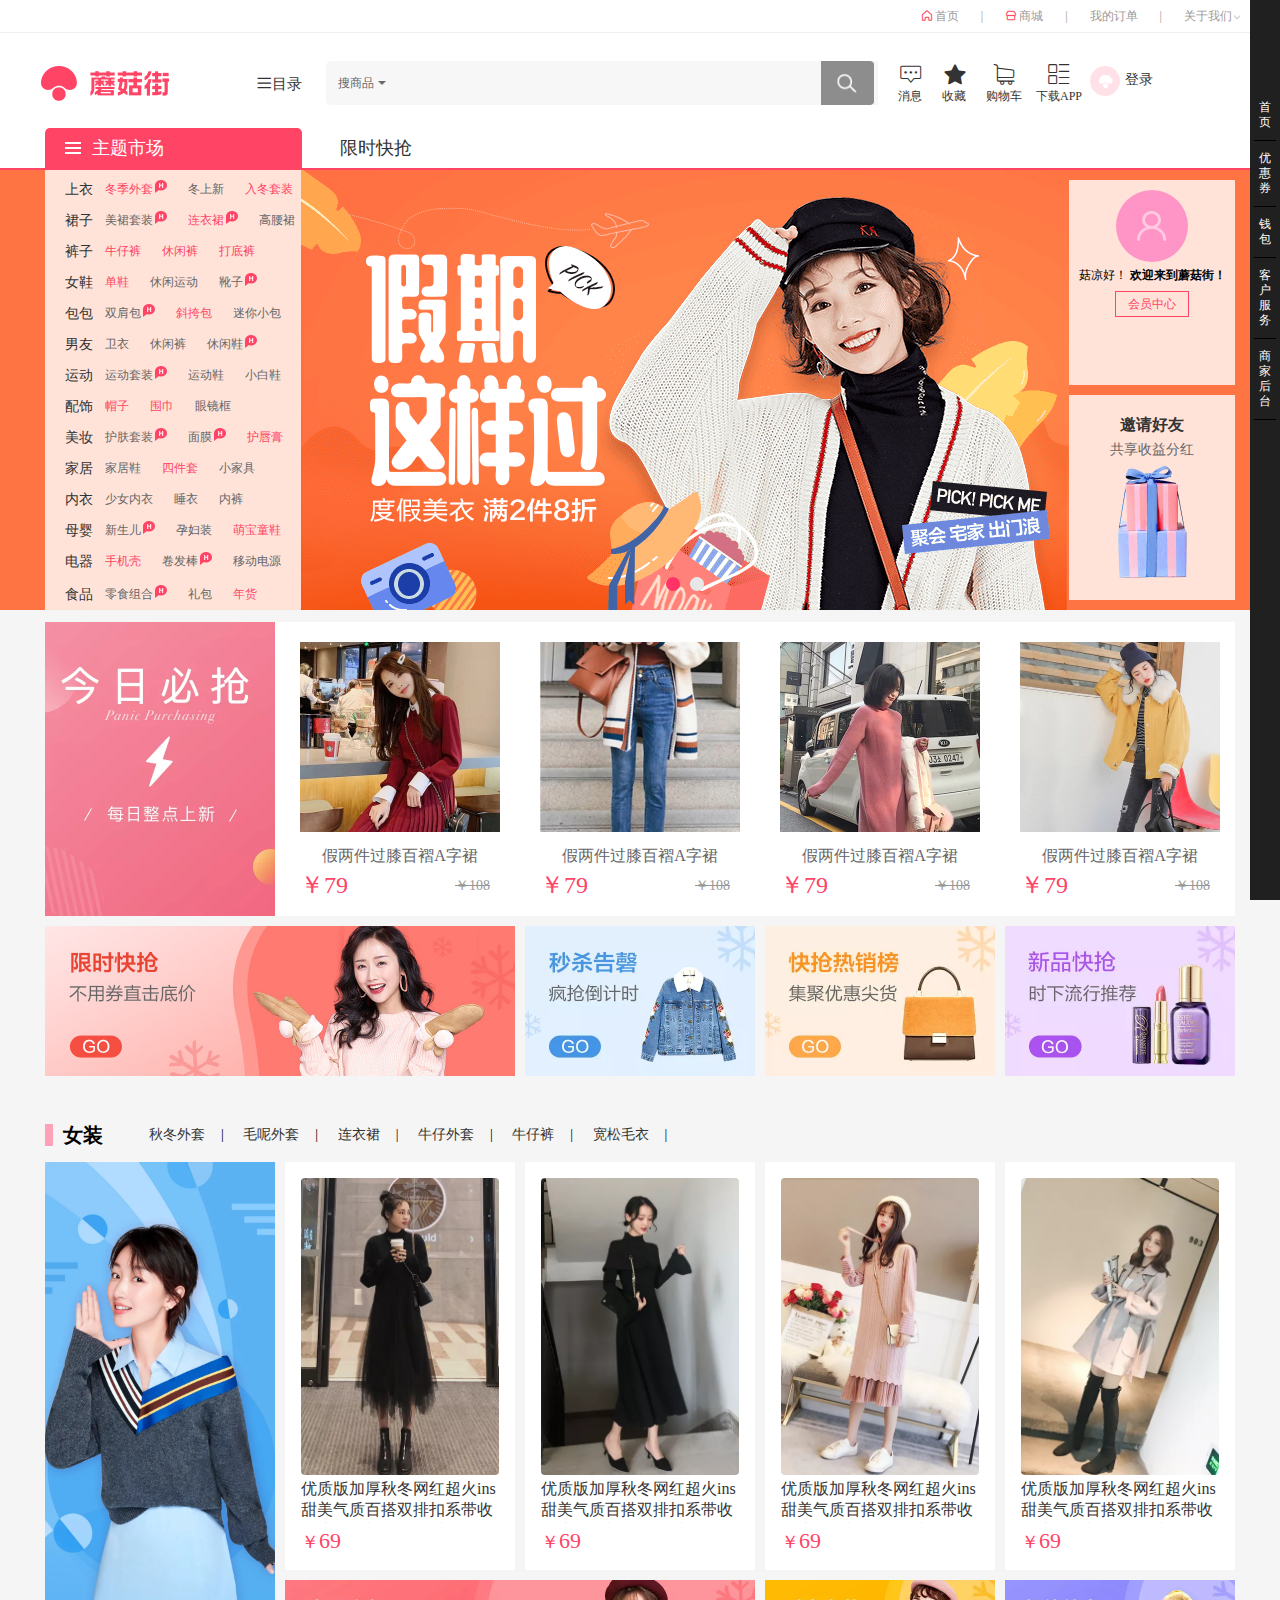
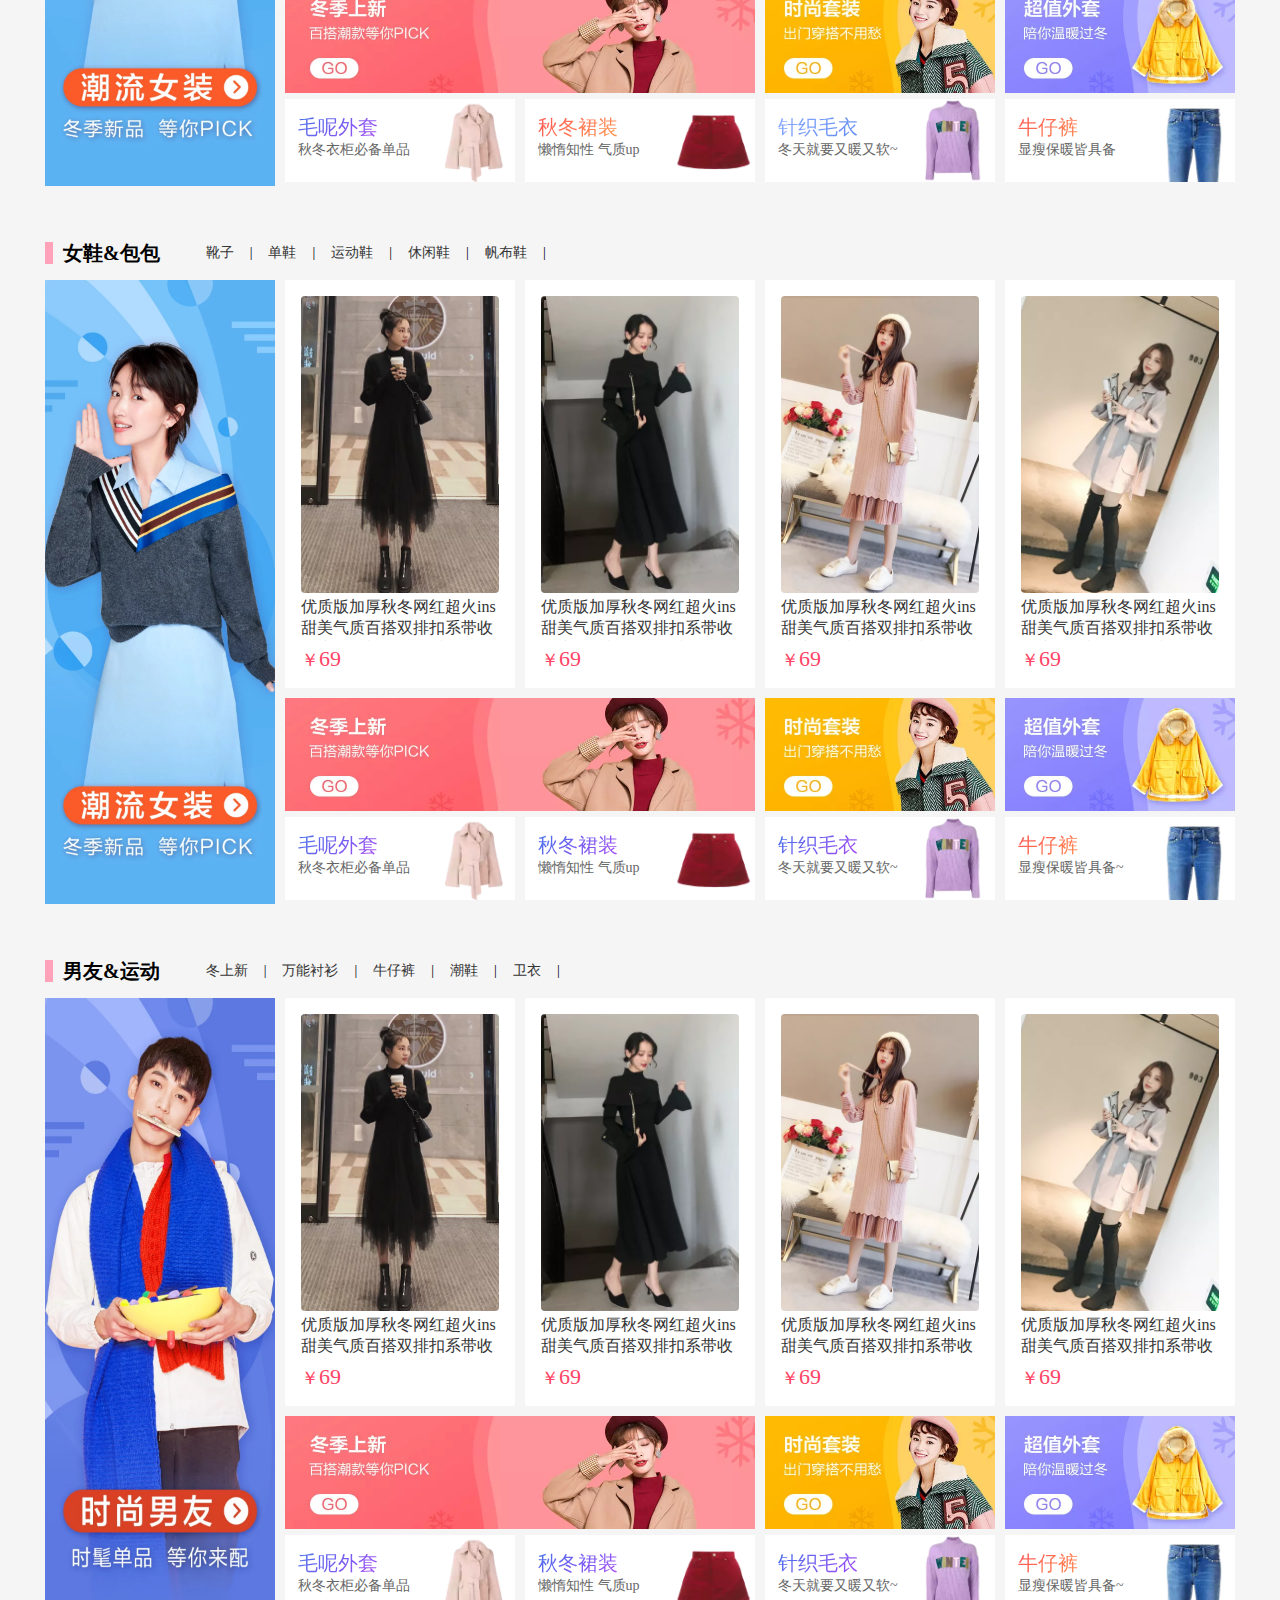
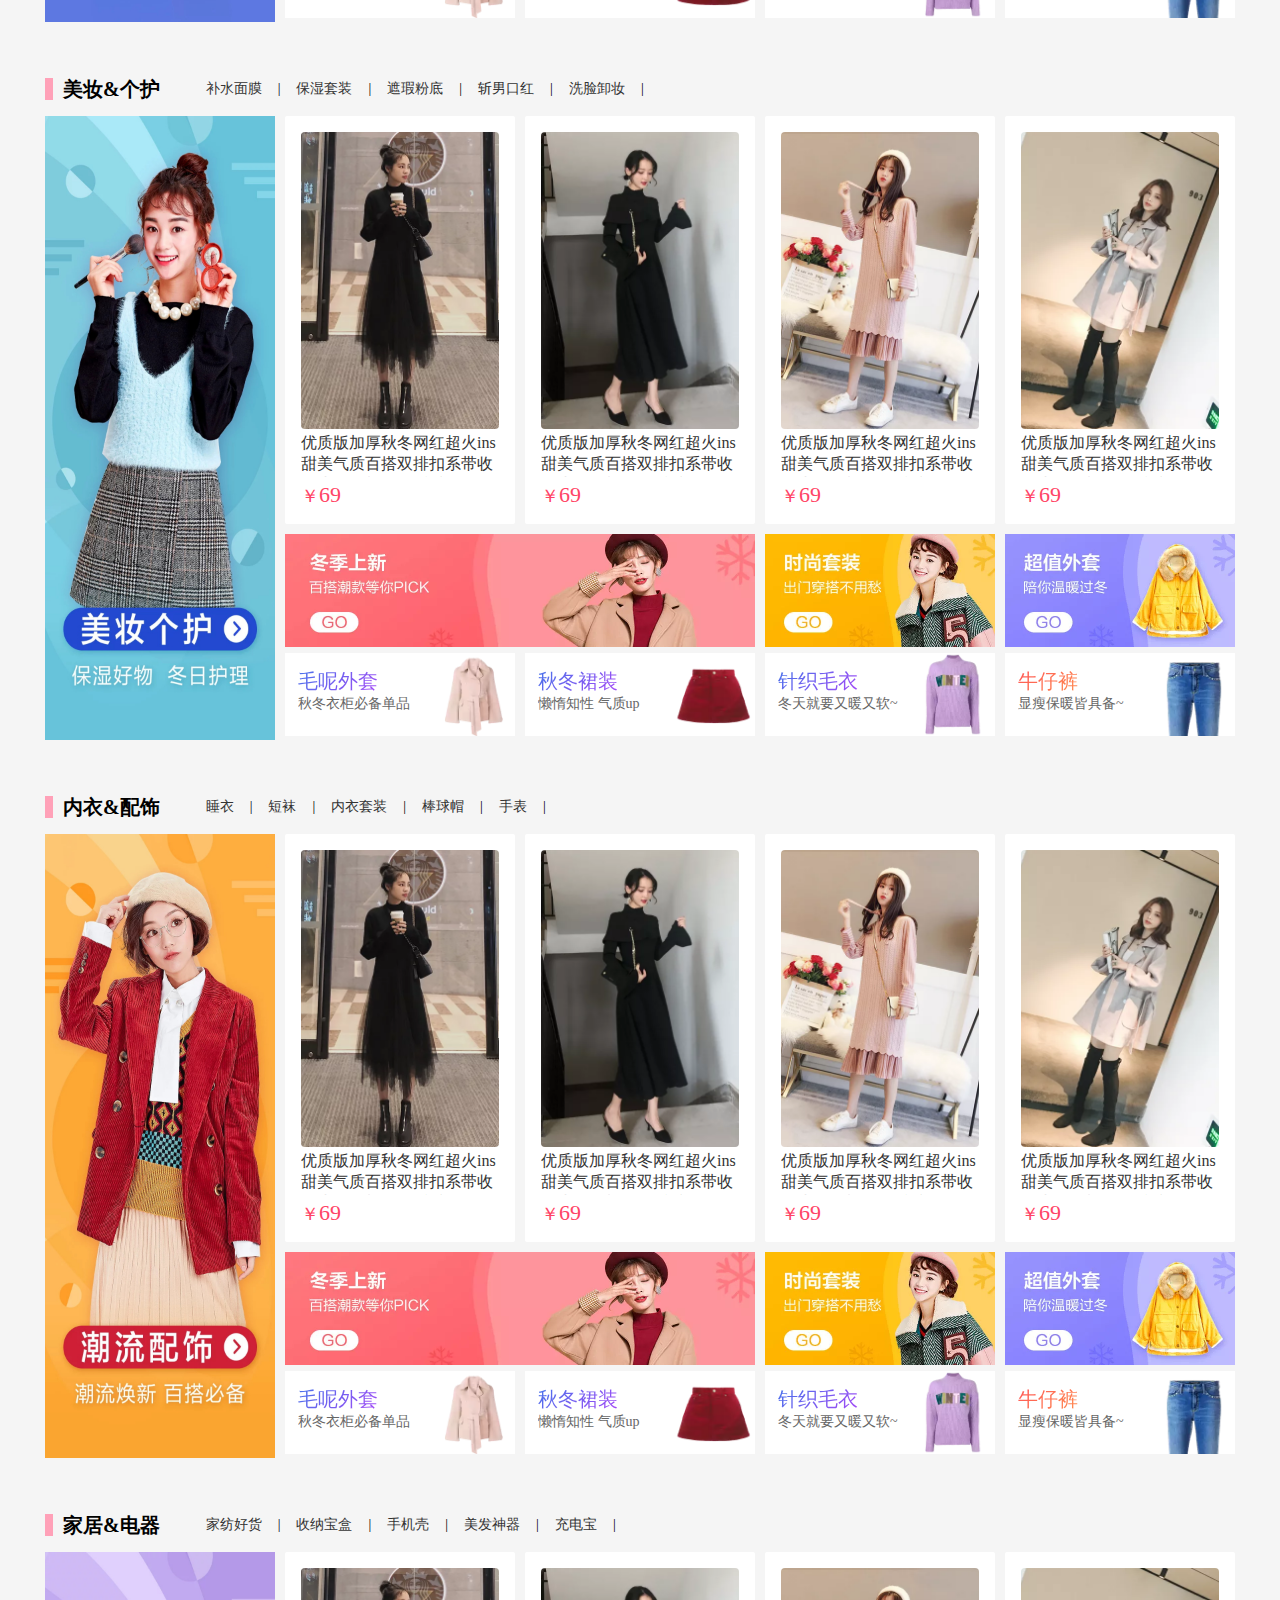
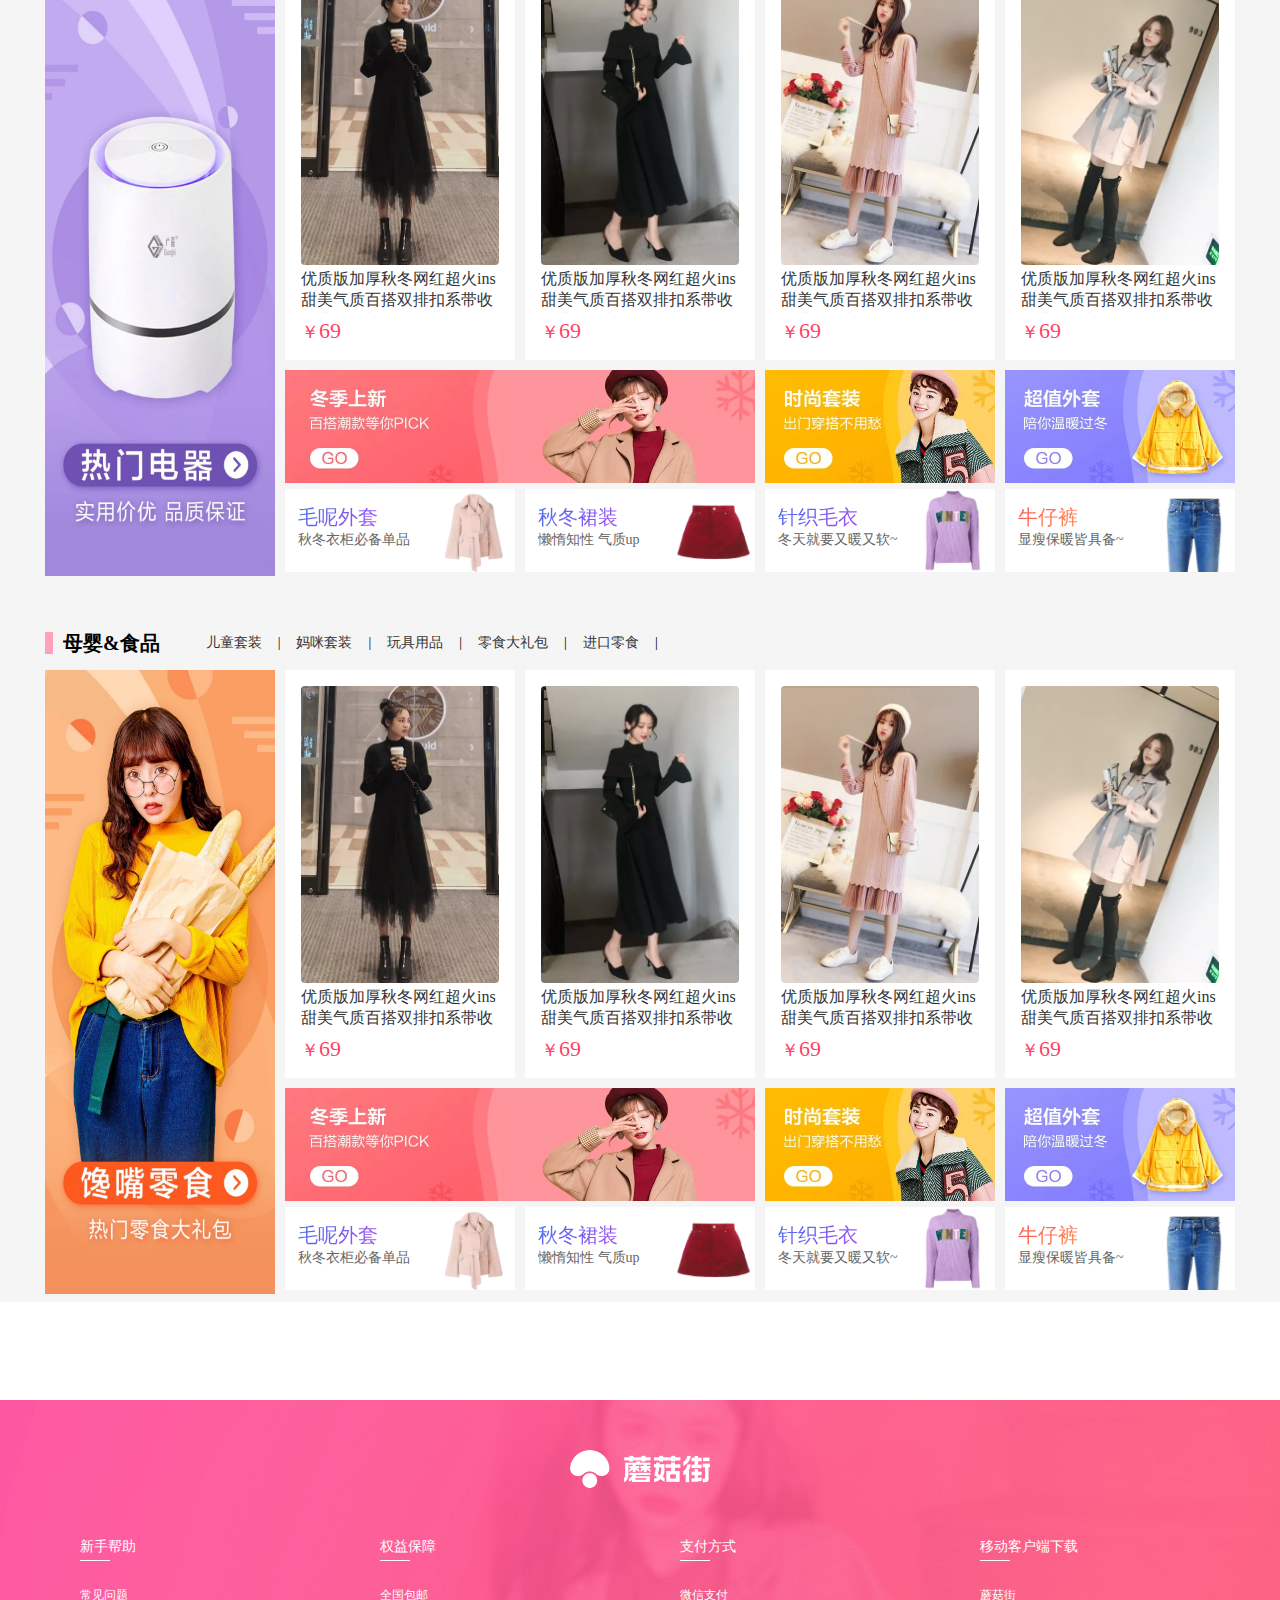
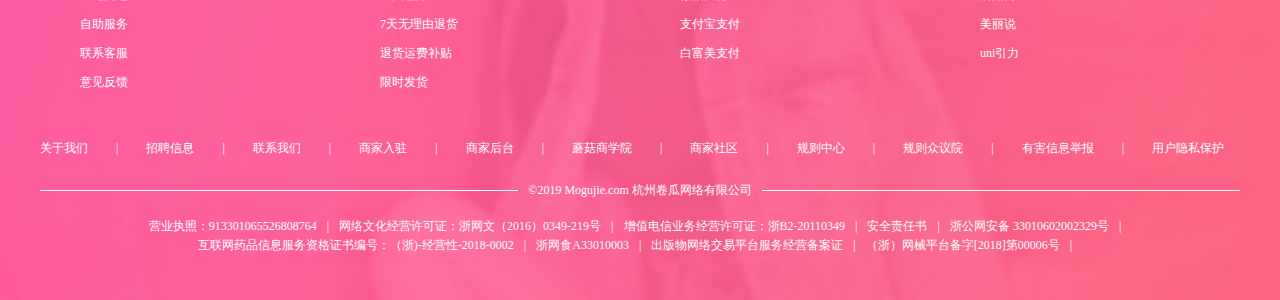
==== commit 5df72942: "项目基本完成-首页-副页-登录-商品列表页-购物车页" ====
--- a/Hellomogujie/mogushop.html
+++ b/Hellomogujie/mogushop.html
@@ -232,7 +232,7 @@
 						收藏
 					</div>
 					<div class="topsitenavbtn gouwuche">
-						<a href="#" class="iconfont icon-gouwuche icon-btn"></a>
+						<a target="_blank" href="shopcar.html" class="iconfont icon-gouwuche icon-btn"></a>
 						购物车
 					</div>
 					<div class="topsitenavbtn xiazaiapp">
@@ -257,7 +257,7 @@
 						<a href="#">主题市场</a>
 					</div>
 					<div class="tab-xianshi">
-						<a href="#">限时快抢</a>
+						<a target="_blank" href="list.html">限时快抢</a>
 					</div>
 				</div>
 			</div>
@@ -1018,7 +1018,7 @@
 						收藏
 					</div>
 					<div class="topsitenavbtn gouwuche">
-						<a href="#" class="iconfont icon-gouwuche icon-btn"></a>
+						<a target="_blank" href="shopcar.html" class="iconfont icon-gouwuche icon-btn"></a>
 						购物车
 					</div>
 					<div class="topsitenavbtn xiazaiapp">
--- a/Hellomogujie/css/public.css
+++ b/Hellomogujie/css/public.css
@@ -281,7 +281,7 @@
 	border-left: 1px solid #f1f1f1;
 }
 .loginbox{
-	width:130px;
+	width:150px;
 	height: 40px;
 	float: right;
 	line-height: 40px;
@@ -294,6 +294,10 @@
 	overflow: hidden;
 	vertical-align: middle;
 	display: none;
+	cursor: pointer;
+}
+.usershow:hover{
+	color: #ff4466;
 }
 .loginbox img{
 	width: 30px;
